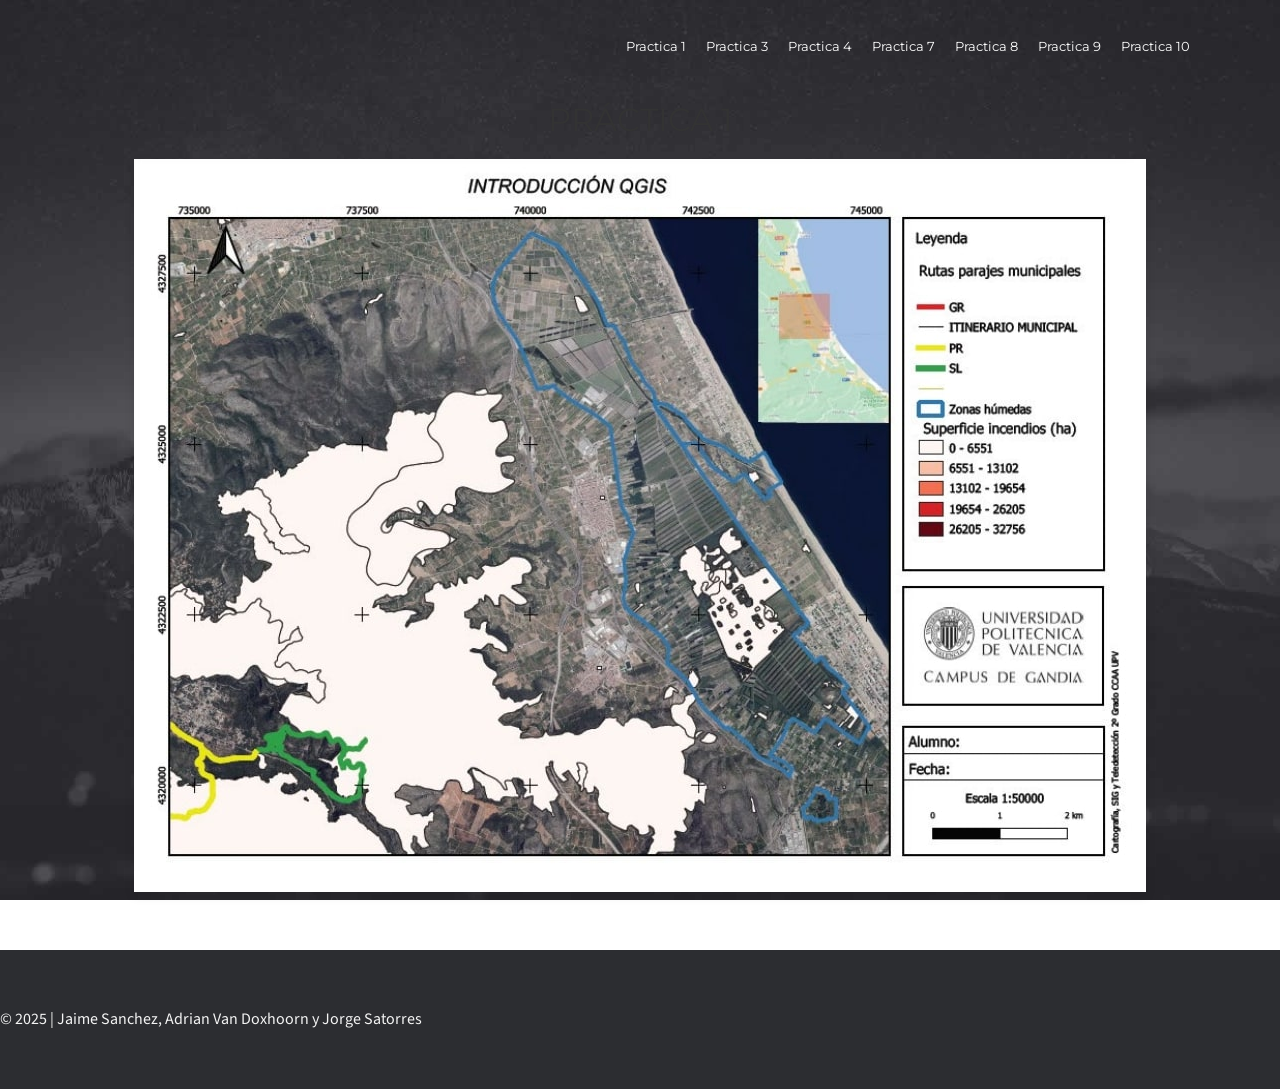
==== components/practica1.html @ d5c7716b "Cambio de web a una ya hecha Ahora usamos una web ya hecha de base y la vamos cambiando. Hasta el mo" ====
<!doctype html>
<html>
    <head>
        <meta charset="utf-8">
        <meta name="viewport" content="width=device-width, initial-scale=1, maximum-scale=1">
        <title>Práctica 1 - Imagen Navegable</title>
        
        <!-- CSS -->
        <link rel="stylesheet" href="../css/reset.css">
        <link rel="stylesheet" href="../css/simplegrid.css">
        <link rel="stylesheet" href="../css/icomoon.css">
        <link rel="stylesheet" href="../css/lightcase.css">
        <link rel="stylesheet" href="../style.css">

        <!-- Google Fonts -->
        <link href="https://fonts.googleapis.com/css?family=Source+Sans+Pro:300,400,700,900" rel="stylesheet" type="text/css">
        <link href="https://fonts.googleapis.com/css?family=Montserrat:400,700" rel="stylesheet" type="text/css">

        <style>
            body {
                background: url('../images/home.jpg') no-repeat center center fixed;
                background-size: cover;
                margin: 0;
                padding: 0;
            }

            .image-viewer {
                position: relative;
                text-align: center;
                height: calc(100vh - 100px);
                display: flex;
                align-items: center;
                justify-content: center;
                flex-direction: column; /* Stack elements vertically */
                padding: 100px 20px 20px 20px; /* Add top padding to prevent overlap */
                margin-bottom: 150px;
                margin-top: 0px;
            }

            .image-viewer h1 {
                margin-bottom: 20px; /* Add space below the title */
                font-size: 2rem;
                color: #333;
            }

            .image-viewer img {
                max-width: 120%;
                max-height: 120%;
                box-shadow: 0 4px 10px rgba(0, 0, 0, 0.1);
            }
        </style>
    </head>
    <body id="home">
        <!-- Header -->
        <header id="top-header" class="header-home">
            <div class="grid">
                <div class="col-1-1">
                    <div class="content">
                        <div class="logo-wrap">
                            <a href="#" class="logo"></a>
                        </div>
                        <nav class="navigation">
                            <input type="checkbox" id="nav-button">
                            <label for="nav-button" onclick></label>
                            <ul class="nav-container">
                                <li><a href="practica1.html">Practica 1</a></li>
                                <li><a href="practica3.html">Practica 3</a></li>
                                <li><a href="practica4.html">Practica 4</a></li>
                                <li><a href="practica7.html">Practica 7</a></li>
                                <li><a href="practica8.html">Practica 8</a></li>
                                <li><a href="practica9.html">Practica 9</a></li>
                                <li><a href="practica10.html">Practica 10</a></li>
                            </ul>
                        </nav>
                    </div>
                </div>
            </div>
        </header>
        <!-- End Header -->

        <!-- Image Viewer -->
        <div class="image-viewer">
            <br>
            <br>
            <br>
            <h1>Práctica 1</h1>
            <img src="../images/Practica1.jpg" alt="Imagen de Práctica 1">
        </div>
        <!-- End Image Viewer -->

        <!-- Footer -->
        <footer class="wrap">
            <div class="content">
                <p class="footer-text">© 2025 | Jaime Sanchez, Adrian Van Doxhoorn y Jorge Satorres</p>
            </div>
        </footer>
        <!-- End Footer -->

        <!-- JS -->
        <script src="../js/jquery.js"></script>
        <script src="../js/main.js"></script>
    </body>
</html>
---- css/simplegrid.css ----
/*
  Simple Grid
  Learn More - http://dallasbass.com/simple-grid-a-lightweight-responsive-css-grid/
  Project Page - http://thisisdallas.github.com/Simple-Grid/
  Author - Dallas Bass
  Site - dallasbass.com
*/

*, *:after, *:before {
	-webkit-box-sizing: border-box;
	-moz-box-sizing: border-box;
	box-sizing: border-box;
}

body {
	margin: 0px;
}

[class*='col-'] {
	float: left;
	padding-right: 20px;
}

[class*='col-']:last-of-type {
	/*padding-right: 0px;*/
}

.grid {
	width: 100%;
	max-width: 1140px;
	min-width: 755px;
	margin: 0 auto;
	overflow: hidden;
}

.grid:after {
	content: "";
	display: table;
	clear: both;
}

.grid-pad {
	padding: 20px 0 0px 20px;
}

.grid-pad > [class*='col-']:last-of-type {
	padding-right: 20px;
}

.push-right {
	float: right;
}

/* Content Columns */

.col-1-1 {
	width: 100%;
}
.col-2-3, .col-8-12 {
	width: 66.66%;
}

.col-1-2, .col-6-12 {
	width: 50%;
}

.col-1-3, .col-4-12 {
	width: 33.33%;
}

.col-1-4, .col-3-12 {
	width: 25%;
}

.col-1-5 {
	width: 20%;
}

.col-1-6, .col-2-12 {
	width: 16.667%;
}

.col-1-7 {
	width: 14.28%;
}

.col-1-8 {
	width: 12.5%;
}

.col-1-9 {
	width: 11.1%;
}

.col-1-10 {
	width: 10%;
}

.col-1-11 {
	width: 9.09%;
}

.col-1-12 {
	width: 8.33%
}

/* Layout Columns */

.col-11-12 {
	width: 91.66%
}

.col-10-12 {
	width: 83.333%;
}

.col-9-12 {
	width: 75%;
}

.col-5-12 {
	width: 41.66%;
}

.col-7-12 {
	width: 58.33%
}

@media handheld, only screen and (max-width: 767px) {

	
	.grid {
		width: 100%;
		min-width: 0;
		margin-left: 0px;
		margin-right: 0px;
		padding-left: 0px;
		padding-right: 0px;
	}
	
	[class*='col-'] {
		width: 100%;
		float: none;
		margin-left: 0px;
		margin-right: 0px;
		margin-top: 10px;
		margin-bottom: 20px;
		padding-left: 20px;
		padding-right: 20px;
	}
}
---- css/icomoon.css ----
@font-face {
	font-family: 'icomoon';
	src:url('../fonts/icomoon.eot');
	src:url('../fonts/icomoon.eot?#iefix') format('embedded-opentype'),
		url('../fonts/icomoon.ttf') format('truetype'),
		url('../fonts/icomoon.woff') format('woff'),
		url('../fonts/icomoon.svg#icomoon') format('svg');
	font-weight: normal;
	font-style: normal;
}

[class^="icon-"], [class*=" icon-"] {
	font-family: 'icomoon';
	speak: none;
	font-style: normal;
	font-weight: normal;
	font-variant: normal;
	text-transform: none;
	line-height: 1;

	/* Better Font Rendering =========== */
	-webkit-font-smoothing: antialiased;
	-moz-osx-font-smoothing: grayscale;
}

.icon-home:before {
	content: "\e600";
}
.icon-home2:before {
	content: "\e601";
}
.icon-home3:before {
	content: "\e602";
}
.icon-office:before {
	content: "\e603";
}
.icon-newspaper:before {
	content: "\e604";
}
.icon-pencil:before {
	content: "\e605";
}
.icon-pencil2:before {
	content: "\e606";
}
.icon-quill:before {
	content: "\e607";
}
.icon-pen:before {
	content: "\e608";
}
.icon-blog:before {
	content: "\e609";
}
.icon-droplet:before {
	content: "\e60a";
}
.icon-paint-format:before {
	content: "\e60b";
}
.icon-image:before {
	content: "\e60c";
}
.icon-image2:before {
	content: "\e60d";
}
.icon-images:before {
	content: "\e60e";
}
.icon-camera:before {
	content: "\e60f";
}
.icon-music:before {
	content: "\e610";
}
.icon-headphones:before {
	content: "\e611";
}
.icon-play:before {
	content: "\e612";
}
.icon-film:before {
	content: "\e613";
}
.icon-camera2:before {
	content: "\e614";
}
.icon-dice:before {
	content: "\e615";
}
.icon-pacman:before {
	content: "\e616";
}
.icon-spades:before {
	content: "\e617";
}
.icon-clubs:before {
	content: "\e618";
}
.icon-diamonds:before {
	content: "\e619";
}
.icon-pawn:before {
	content: "\e61a";
}
.icon-bullhorn:before {
	content: "\e61b";
}
.icon-connection:before {
	content: "\e61c";
}
.icon-podcast:before {
	content: "\e61d";
}
.icon-feed:before {
	content: "\e61e";
}
.icon-book:before {
	content: "\e61f";
}
.icon-books:before {
	content: "\e620";
}
.icon-library:before {
	content: "\e621";
}
.icon-file:before {
	content: "\e622";
}
.icon-profile:before {
	content: "\e623";
}
.icon-file2:before {
	content: "\e624";
}
.icon-file3:before {
	content: "\e625";
}
.icon-file4:before {
	content: "\e626";
}
.icon-copy:before {
	content: "\e627";
}
.icon-copy2:before {
	content: "\e628";
}
.icon-copy3:before {
	content: "\e629";
}
.icon-paste:before {
	content: "\e62a";
}
.icon-paste2:before {
	content: "\e62b";
}
.icon-paste3:before {
	content: "\e62c";
}
.icon-stack:before {
	content: "\e62d";
}
.icon-folder:before {
	content: "\e62e";
}
.icon-folder-open:before {
	content: "\e62f";
}
.icon-tag:before {
	content: "\e630";
}
.icon-tags:before {
	content: "\e631";
}
.icon-barcode:before {
	content: "\e632";
}
.icon-qrcode:before {
	content: "\e633";
}
.icon-ticket:before {
	content: "\e634";
}
.icon-cart:before {
	content: "\e635";
}
.icon-cart2:before {
	content: "\e636";
}
.icon-cart3:before {
	content: "\e637";
}
.icon-coin:before {
	content: "\e638";
}
.icon-credit:before {
	content: "\e639";
}
.icon-calculate:before {
	content: "\e63a";
}
.icon-support:before {
	content: "\e63b";
}
.icon-phone:before {
	content: "\e63c";
}
.icon-phone-hang-up:before {
	content: "\e63d";
}
.icon-address-book:before {
	content: "\e63e";
}
.icon-notebook:before {
	content: "\e63f";
}
.icon-envelope:before {
	content: "\e640";
}
.icon-pushpin:before {
	content: "\e641";
}
.icon-location:before {
	content: "\e642";
}
.icon-location2:before {
	content: "\e643";
}
.icon-compass:before {
	content: "\e644";
}
.icon-map:before {
	content: "\e645";
}
.icon-map2:before {
	content: "\e646";
}
.icon-history:before {
	content: "\e647";
}
.icon-clock:before {
	content: "\e648";
}
.icon-clock2:before {
	content: "\e649";
}
.icon-alarm:before {
	content: "\e64a";
}
.icon-alarm2:before {
	content: "\e64b";
}
.icon-bell:before {
	content: "\e64c";
}
.icon-stopwatch:before {
	content: "\e64d";
}
.icon-calendar:before {
	content: "\e64e";
}
.icon-calendar2:before {
	content: "\e64f";
}
.icon-print:before {
	content: "\e650";
}
.icon-keyboard:before {
	content: "\e651";
}
.icon-screen:before {
	content: "\e652";
}
.icon-laptop:before {
	content: "\e653";
}
.icon-mobile:before {
	content: "\e654";
}
.icon-mobile2:before {
	content: "\e655";
}
.icon-tablet:before {
	content: "\e656";
}
.icon-tv:before {
	content: "\e657";
}
.icon-cabinet:before {
	content: "\e658";
}
.icon-drawer:before {
	content: "\e659";
}
.icon-drawer2:before {
	content: "\e65a";
}
.icon-drawer3:before {
	content: "\e65b";
}
.icon-box-add:before {
	content: "\e65c";
}
.icon-box-remove:before {
	content: "\e65d";
}
.icon-download:before {
	content: "\e65e";
}
.icon-upload:before {
	content: "\e65f";
}
.icon-disk:before {
	content: "\e660";
}
.icon-storage:before {
	content: "\e661";
}
.icon-undo:before {
	content: "\e662";
}
.icon-redo:before {
	content: "\e663";
}
.icon-flip:before {
	content: "\e664";
}
.icon-flip2:before {
	content: "\e665";
}
.icon-undo2:before {
	content: "\e666";
}
.icon-redo2:before {
	content: "\e667";
}
.icon-forward:before {
	content: "\e668";
}
.icon-reply:before {
	content: "\e669";
}
.icon-bubble:before {
	content: "\e66a";
}
.icon-bubbles:before {
	content: "\e66b";
}
.icon-bubbles2:before {
	content: "\e66c";
}
.icon-bubble2:before {
	content: "\e66d";
}
.icon-bubbles3:before {
	content: "\e66e";
}
.icon-bubbles4:before {
	content: "\e66f";
}
.icon-user:before {
	content: "\e670";
}
.icon-users:before {
	content: "\e671";
}
.icon-user2:before {
	content: "\e672";
}
.icon-users2:before {
	content: "\e673";
}
.icon-user3:before {
	content: "\e674";
}
.icon-user4:before {
	content: "\e675";
}
.icon-quotes-left:before {
	content: "\e676";
}
.icon-busy:before {
	content: "\e677";
}
.icon-spinner:before {
	content: "\e678";
}
.icon-spinner2:before {
	content: "\e679";
}
.icon-spinner3:before {
	content: "\e67a";
}
.icon-spinner4:before {
	content: "\e67b";
}
.icon-spinner5:before {
	content: "\e67c";
}
.icon-spinner6:before {
	content: "\e67d";
}
.icon-binoculars:before {
	content: "\e67e";
}
.icon-search:before {
	content: "\e67f";
}
.icon-zoom-in:before {
	content: "\e680";
}
.icon-zoom-out:before {
	content: "\e681";
}
.icon-expand:before {
	content: "\e682";
}
.icon-contract:before {
	content: "\e683";
}
.icon-expand2:before {
	content: "\e684";
}
.icon-contract2:before {
	content: "\e685";
}
.icon-key:before {
	content: "\e686";
}
.icon-key2:before {
	content: "\e687";
}
.icon-lock:before {
	content: "\e688";
}
.icon-lock2:before {
	content: "\e689";
}
.icon-unlocked:before {
	content: "\e68a";
}
.icon-wrench:before {
	content: "\e68b";
}
.icon-settings:before {
	content: "\e68c";
}
.icon-equalizer:before {
	content: "\e68d";
}
.icon-cog:before {
	content: "\e68e";
}
.icon-cogs:before {
	content: "\e68f";
}
.icon-cog2:before {
	content: "\e690";
}
.icon-hammer:before {
	content: "\e691";
}
.icon-wand:before {
	content: "\e692";
}
.icon-aid:before {
	content: "\e693";
}
.icon-bug:before {
	content: "\e694";
}
.icon-pie:before {
	content: "\e695";
}
.icon-stats:before {
	content: "\e696";
}
.icon-bars:before {
	content: "\e697";
}
.icon-bars2:before {
	content: "\e698";
}
.icon-gift:before {
	content: "\e699";
}
.icon-trophy:before {
	content: "\e69a";
}
.icon-glass:before {
	content: "\e69b";
}
.icon-mug:before {
	content: "\e69c";
}
.icon-food:before {
	content: "\e69d";
}
.icon-leaf:before {
	content: "\e69e";
}
.icon-rocket:before {
	content: "\e69f";
}
.icon-meter:before {
	content: "\e6a0";
}
.icon-meter2:before {
	content: "\e6a1";
}
.icon-dashboard:before {
	content: "\e6a2";
}
.icon-hammer2:before {
	content: "\e6a3";
}
.icon-fire:before {
	content: "\e6a4";
}
.icon-lab:before {
	content: "\e6a5";
}
.icon-magnet:before {
	content: "\e6a6";
}
.icon-remove:before {
	content: "\e6a7";
}
.icon-remove2:before {
	content: "\e6a8";
}
.icon-briefcase:before {
	content: "\e6a9";
}
.icon-airplane:before {
	content: "\e6aa";
}
.icon-truck:before {
	content: "\e6ab";
}
.icon-road:before {
	content: "\e6ac";
}
.icon-accessibility:before {
	content: "\e6ad";
}
.icon-target:before {
	content: "\e6ae";
}
.icon-shield:before {
	content: "\e6af";
}
.icon-lightning:before {
	content: "\e6b0";
}
.icon-switch:before {
	content: "\e6b1";
}
.icon-power-cord:before {
	content: "\e6b2";
}
.icon-signup:before {
	content: "\e6b3";
}
.icon-list:before {
	content: "\e6b4";
}
.icon-list2:before {
	content: "\e6b5";
}
.icon-numbered-list:before {
	content: "\e6b6";
}
.icon-menu:before {
	content: "\e6b7";
}
.icon-menu2:before {
	content: "\e6b8";
}
.icon-tree:before {
	content: "\e6b9";
}
.icon-cloud:before {
	content: "\e6ba";
}
.icon-cloud-download:before {
	content: "\e6bb";
}
.icon-cloud-upload:before {
	content: "\e6bc";
}
.icon-download2:before {
	content: "\e6bd";
}
.icon-upload2:before {
	content: "\e6be";
}
.icon-download3:before {
	content: "\e6bf";
}
.icon-upload3:before {
	content: "\e6c0";
}
.icon-globe:before {
	content: "\e6c1";
}
.icon-earth:before {
	content: "\e6c2";
}
.icon-link:before {
	content: "\e6c3";
}
.icon-flag:before {
	content: "\e6c4";
}
.icon-attachment:before {
	content: "\e6c5";
}
.icon-eye:before {
	content: "\e6c6";
}
.icon-eye-blocked:before {
	content: "\e6c7";
}
.icon-eye2:before {
	content: "\e6c8";
}
.icon-bookmark:before {
	content: "\e6c9";
}
.icon-bookmarks:before {
	content: "\e6ca";
}
.icon-brightness-medium:before {
	content: "\e6cb";
}
.icon-brightness-contrast:before {
	content: "\e6cc";
}
.icon-contrast:before {
	content: "\e6cd";
}
.icon-star:before {
	content: "\e6ce";
}
.icon-star2:before {
	content: "\e6cf";
}
.icon-star3:before {
	content: "\e6d0";
}
.icon-heart:before {
	content: "\e6d1";
}
.icon-heart2:before {
	content: "\e6d2";
}
.icon-heart-broken:before {
	content: "\e6d3";
}
.icon-thumbs-up:before {
	content: "\e6d4";
}
.icon-thumbs-up2:before {
	content: "\e6d5";
}
.icon-happy:before {
	content: "\e6d6";
}
.icon-happy2:before {
	content: "\e6d7";
}
.icon-smiley:before {
	content: "\e6d8";
}
.icon-smiley2:before {
	content: "\e6d9";
}
.icon-tongue:before {
	content: "\e6da";
}
.icon-tongue2:before {
	content: "\e6db";
}
.icon-sad:before {
	content: "\e6dc";
}
.icon-sad2:before {
	content: "\e6dd";
}
.icon-wink:before {
	content: "\e6de";
}
.icon-wink2:before {
	content: "\e6df";
}
.icon-grin:before {
	content: "\e6e0";
}
.icon-grin2:before {
	content: "\e6e1";
}
.icon-cool:before {
	content: "\e6e2";
}
.icon-cool2:before {
	content: "\e6e3";
}
.icon-angry:before {
	content: "\e6e4";
}
.icon-angry2:before {
	content: "\e6e5";
}
.icon-evil:before {
	content: "\e6e6";
}
.icon-evil2:before {
	content: "\e6e7";
}
.icon-shocked:before {
	content: "\e6e8";
}
.icon-shocked2:before {
	content: "\e6e9";
}
.icon-confused:before {
	content: "\e6ea";
}
.icon-confused2:before {
	content: "\e6eb";
}
.icon-neutral:before {
	content: "\e6ec";
}
.icon-neutral2:before {
	content: "\e6ed";
}
.icon-wondering:before {
	content: "\e6ee";
}
.icon-wondering2:before {
	content: "\e6ef";
}
.icon-point-up:before {
	content: "\e6f0";
}
.icon-point-right:before {
	content: "\e6f1";
}
.icon-point-down:before {
	content: "\e6f2";
}
.icon-point-left:before {
	content: "\e6f3";
}
.icon-warning:before {
	content: "\e6f4";
}
.icon-notification:before {
	content: "\e6f5";
}
.icon-question:before {
	content: "\e6f6";
}
.icon-info:before {
	content: "\e6f7";
}
.icon-info2:before {
	content: "\e6f8";
}
.icon-blocked:before {
	content: "\e6f9";
}
.icon-cancel-circle:before {
	content: "\e6fa";
}
.icon-checkmark-circle:before {
	content: "\e6fb";
}
.icon-spam:before {
	content: "\e6fc";
}
.icon-close:before {
	content: "\e6fd";
}
.icon-checkmark:before {
	content: "\e6fe";
}
.icon-checkmark2:before {
	content: "\e6ff";
}
.icon-spell-check:before {
	content: "\e700";
}
.icon-minus:before {
	content: "\e701";
}
.icon-plus:before {
	content: "\e702";
}
.icon-enter:before {
	content: "\e703";
}
.icon-exit:before {
	content: "\e704";
}
.icon-play2:before {
	content: "\e705";
}
.icon-pause:before {
	content: "\e706";
}
.icon-stop:before {
	content: "\e707";
}
.icon-backward:before {
	content: "\e708";
}
.icon-forward2:before {
	content: "\e709";
}
.icon-play3:before {
	content: "\e70a";
}
.icon-pause2:before {
	content: "\e70b";
}
.icon-stop2:before {
	content: "\e70c";
}
.icon-backward2:before {
	content: "\e70d";
}
.icon-forward3:before {
	content: "\e70e";
}
.icon-first:before {
	content: "\e70f";
}
.icon-last:before {
	content: "\e710";
}
.icon-previous:before {
	content: "\e711";
}
.icon-next:before {
	content: "\e712";
}
.icon-eject:before {
	content: "\e713";
}
.icon-volume-high:before {
	content: "\e714";
}
.icon-volume-medium:before {
	content: "\e715";
}
.icon-volume-low:before {
	content: "\e716";
}
.icon-volume-mute:before {
	content: "\e717";
}
.icon-volume-mute2:before {
	content: "\e718";
}
.icon-volume-increase:before {
	content: "\e719";
}
.icon-volume-decrease:before {
	content: "\e71a";
}
.icon-loop:before {
	content: "\e71b";
}
.icon-loop2:before {
	content: "\e71c";
}
.icon-loop3:before {
	content: "\e71d";
}
.icon-shuffle:before {
	content: "\e71e";
}
.icon-arrow-up-left:before {
	content: "\e71f";
}
.icon-arrow-up:before {
	content: "\e720";
}
.icon-arrow-up-right:before {
	content: "\e721";
}
.icon-arrow-right:before {
	content: "\e722";
}
.icon-arrow-down-right:before {
	content: "\e723";
}
.icon-arrow-down:before {
	content: "\e724";
}
.icon-arrow-down-left:before {
	content: "\e725";
}
.icon-arrow-left:before {
	content: "\e726";
}
.icon-arrow-up-left2:before {
	content: "\e727";
}
.icon-arrow-up2:before {
	content: "\e728";
}
.icon-arrow-up-right2:before {
	content: "\e729";
}
.icon-arrow-right2:before {
	content: "\e72a";
}
.icon-arrow-down-right2:before {
	content: "\e72b";
}
.icon-arrow-down2:before {
	content: "\e72c";
}
.icon-arrow-down-left2:before {
	content: "\e72d";
}
.icon-arrow-left2:before {
	content: "\e72e";
}
.icon-arrow-up-left3:before {
	content: "\e72f";
}
.icon-arrow-up3:before {
	content: "\e730";
}
.icon-arrow-up-right3:before {
	content: "\e731";
}
.icon-arrow-right3:before {
	content: "\e732";
}
.icon-arrow-down-right3:before {
	content: "\e733";
}
.icon-arrow-down3:before {
	content: "\e734";
}
.icon-arrow-down-left3:before {
	content: "\e735";
}
.icon-arrow-left3:before {
	content: "\e736";
}
.icon-tab:before {
	content: "\e737";
}
.icon-checkbox-checked:before {
	content: "\e738";
}
.icon-checkbox-unchecked:before {
	content: "\e739";
}
.icon-checkbox-partial:before {
	content: "\e73a";
}
.icon-radio-checked:before {
	content: "\e73b";
}
.icon-radio-unchecked:before {
	content: "\e73c";
}
.icon-crop:before {
	content: "\e73d";
}
.icon-scissors:before {
	content: "\e73e";
}
.icon-filter:before {
	content: "\e73f";
}
.icon-filter2:before {
	content: "\e740";
}
.icon-font:before {
	content: "\e741";
}
.icon-text-height:before {
	content: "\e742";
}
.icon-text-width:before {
	content: "\e743";
}
.icon-bold:before {
	content: "\e744";
}
.icon-underline:before {
	content: "\e745";
}
.icon-italic:before {
	content: "\e746";
}
.icon-strikethrough:before {
	content: "\e747";
}
.icon-omega:before {
	content: "\e748";
}
.icon-sigma:before {
	content: "\e749";
}
.icon-table:before {
	content: "\e74a";
}
.icon-table2:before {
	content: "\e74b";
}
.icon-insert-template:before {
	content: "\e74c";
}
.icon-pilcrow:before {
	content: "\e74d";
}
.icon-left-toright:before {
	content: "\e74e";
}
.icon-right-toleft:before {
	content: "\e74f";
}
.icon-paragraph-left:before {
	content: "\e750";
}
.icon-paragraph-center:before {
	content: "\e751";
}
.icon-paragraph-right:before {
	content: "\e752";
}
.icon-paragraph-justify:before {
	content: "\e753";
}
.icon-paragraph-left2:before {
	content: "\e754";
}
.icon-paragraph-center2:before {
	content: "\e755";
}
.icon-paragraph-right2:before {
	content: "\e756";
}
.icon-paragraph-justify2:before {
	content: "\e757";
}
.icon-indent-increase:before {
	content: "\e758";
}
.icon-indent-decrease:before {
	content: "\e759";
}
.icon-new-tab:before {
	content: "\e75a";
}
.icon-embed:before {
	content: "\e75b";
}
.icon-code:before {
	content: "\e75c";
}
.icon-console:before {
	content: "\e75d";
}
.icon-share:before {
	content: "\e75e";
}
.icon-mail:before {
	content: "\e75f";
}
.icon-mail2:before {
	content: "\e760";
}
.icon-mail3:before {
	content: "\e761";
}
.icon-mail4:before {
	content: "\e762";
}
.icon-google:before {
	content: "\e763";
}
.icon-google-plus:before {
	content: "\e764";
}
.icon-google-plus2:before {
	content: "\e765";
}
.icon-google-plus3:before {
	content: "\e766";
}
.icon-google-plus4:before {
	content: "\e767";
}
.icon-google-drive:before {
	content: "\e768";
}
.icon-facebook:before {
	content: "\e769";
}
.icon-facebook2:before {
	content: "\e76a";
}
.icon-facebook3:before {
	content: "\e76b";
}
.icon-instagram:before {
	content: "\e76c";
}
.icon-twitter:before {
	content: "\e76d";
}
.icon-twitter2:before {
	content: "\e76e";
}
.icon-twitter3:before {
	content: "\e76f";
}
.icon-feed2:before {
	content: "\e770";
}
.icon-feed3:before {
	content: "\e771";
}
.icon-feed4:before {
	content: "\e772";
}
.icon-youtube:before {
	content: "\e773";
}
.icon-youtube2:before {
	content: "\e774";
}
.icon-vimeo:before {
	content: "\e775";
}
.icon-vimeo2:before {
	content: "\e776";
}
.icon-vimeo3:before {
	content: "\e777";
}
.icon-lanyrd:before {
	content: "\e778";
}
.icon-flickr:before {
	content: "\e779";
}
.icon-flickr2:before {
	content: "\e77a";
}
.icon-flickr3:before {
	content: "\e77b";
}
.icon-flickr4:before {
	content: "\e77c";
}
.icon-picassa:before {
	content: "\e77d";
}
.icon-picassa2:before {
	content: "\e77e";
}
.icon-dribbble:before {
	content: "\e77f";
}
.icon-dribbble2:before {
	content: "\e780";
}
.icon-dribbble3:before {
	content: "\e781";
}
.icon-forrst:before {
	content: "\e782";
}
.icon-forrst2:before {
	content: "\e783";
}
.icon-deviantart:before {
	content: "\e784";
}
.icon-deviantart2:before {
	content: "\e785";
}
.icon-steam:before {
	content: "\e786";
}
.icon-steam2:before {
	content: "\e787";
}
.icon-github:before {
	content: "\e788";
}
.icon-github2:before {
	content: "\e789";
}
.icon-github3:before {
	content: "\e78a";
}
.icon-github4:before {
	content: "\e78b";
}
.icon-github5:before {
	content: "\e78c";
}
.icon-wordpress:before {
	content: "\e78d";
}
.icon-wordpress2:before {
	content: "\e78e";
}
.icon-joomla:before {
	content: "\e78f";
}
.icon-blogger:before {
	content: "\e790";
}
.icon-blogger2:before {
	content: "\e791";
}
.icon-tumblr:before {
	content: "\e792";
}
.icon-tumblr2:before {
	content: "\e793";
}
.icon-yahoo:before {
	content: "\e794";
}
.icon-tux:before {
	content: "\e795";
}
.icon-apple:before {
	content: "\e796";
}
.icon-finder:before {
	content: "\e797";
}
.icon-android:before {
	content: "\e798";
}
.icon-windows:before {
	content: "\e799";
}
.icon-windows8:before {
	content: "\e79a";
}
.icon-soundcloud:before {
	content: "\e79b";
}
.icon-soundcloud2:before {
	content: "\e79c";
}
.icon-skype:before {
	content: "\e79d";
}
.icon-reddit:before {
	content: "\e79e";
}
.icon-linkedin:before {
	content: "\e79f";
}
.icon-lastfm:before {
	content: "\e7a0";
}
.icon-lastfm2:before {
	content: "\e7a1";
}
.icon-delicious:before {
	content: "\e7a2";
}
.icon-stumbleupon:before {
	content: "\e7a3";
}
.icon-stumbleupon2:before {
	content: "\e7a4";
}
.icon-stackoverflow:before {
	content: "\e7a5";
}
.icon-pinterest:before {
	content: "\e7a6";
}
.icon-pinterest2:before {
	content: "\e7a7";
}
.icon-xing:before {
	content: "\e7a8";
}
.icon-xing2:before {
	content: "\e7a9";
}
.icon-flattr:before {
	content: "\e7aa";
}
.icon-foursquare:before {
	content: "\e7ab";
}
.icon-foursquare2:before {
	content: "\e7ac";
}
.icon-paypal:before {
	content: "\e7ad";
}
.icon-paypal2:before {
	content: "\e7ae";
}
.icon-paypal3:before {
	content: "\e7af";
}
.icon-yelp:before {
	content: "\e7b0";
}
.icon-libreoffice:before {
	content: "\e7b1";
}
.icon-file-pdf:before {
	content: "\e7b2";
}
.icon-file-openoffice:before {
	content: "\e7b3";
}
.icon-file-word:before {
	content: "\e7b4";
}
.icon-file-excel:before {
	content: "\e7b5";
}
.icon-file-zip:before {
	content: "\e7b6";
}
.icon-file-powerpoint:before {
	content: "\e7b7";
}
.icon-file-xml:before {
	content: "\e7b8";
}
.icon-file-css:before {
	content: "\e7b9";
}
.icon-html5:before {
	content: "\e7ba";
}
.icon-html52:before {
	content: "\e7bb";
}
.icon-css3:before {
	content: "\e7bc";
}
.icon-chrome:before {
	content: "\e7bd";
}
.icon-firefox:before {
	content: "\e7be";
}
.icon-IE:before {
	content: "\e7bf";
}
.icon-opera:before {
	content: "\e7c0";
}
.icon-safari:before {
	content: "\e7c1";
}
.icon-IcoMoon:before {
	content: "\e7c2";
}
.icon-store:before {
	content: "\e7c3";
}
.icon-out:before {
	content: "\e7c4";
}
.icon-in:before {
	content: "\e7c5";
}
.icon-in-alt:before {
	content: "\e7c6";
}
.icon-home4:before {
	content: "\e7c7";
}
.icon-light-bulb:before {
	content: "\e7c8";
}
.icon-anchor:before {
	content: "\e7c9";
}
.icon-feather:before {
	content: "\e7ca";
}
.icon-expand3:before {
	content: "\e7cb";
}
.icon-maximize:before {
	content: "\e7cc";
}
.icon-search2:before {
	content: "\e7cd";
}
.icon-zoom-in2:before {
	content: "\e7ce";
}
.icon-zoom-out2:before {
	content: "\e7cf";
}
.icon-add:before {
	content: "\e7d0";
}
.icon-subtract:before {
	content: "\e7d1";
}
.icon-exclamation:before {
	content: "\e7d2";
}
.icon-question2:before {
	content: "\e7d3";
}
.icon-close2:before {
	content: "\e7d4";
}
.icon-cmd:before {
	content: "\e7d5";
}
.icon-forbid:before {
	content: "\e7d6";
}
.icon-book2:before {
	content: "\e7d7";
}
.icon-spinner7:before {
	content: "\e7d8";
}
.icon-play4:before {
	content: "\e7d9";
}
.icon-stop3:before {
	content: "\e7da";
}
.icon-pause3:before {
	content: "\e7db";
}
.icon-forward4:before {
	content: "\e7dc";
}
.icon-rewind:before {
	content: "\e7dd";
}
.icon-sound:before {
	content: "\e7de";
}
.icon-sound-alt:before {
	content: "\e7df";
}
.icon-sound-off:before {
	content: "\e7e0";
}
.icon-task:before {
	content: "\e7e1";
}
.icon-inbox:before {
	content: "\e7e2";
}
.icon-inbox-alt:before {
	content: "\e7e3";
}
.icon-envelope2:before {
	content: "\e7e4";
}
.icon-compose:before {
	content: "\e7e5";
}
.icon-newspaper2:before {
	content: "\e7e6";
}
.icon-newspaper-alt:before {
	content: "\e7e7";
}
.icon-clipboard:before {
	content: "\e7e8";
}
.icon-calendar3:before {
	content: "\e7e9";
}
.icon-hyperlink:before {
	content: "\e7ea";
}
.icon-trash:before {
	content: "\e7eb";
}
.icon-trash-alt:before {
	content: "\e7ec";
}
.icon-grid:before {
	content: "\e7ed";
}
.icon-grid-alt:before {
	content: "\e7ee";
}
.icon-menu3:before {
	content: "\e7ef";
}
.icon-list3:before {
	content: "\e7f0";
}
.icon-gallery:before {
	content: "\e7f1";
}
.icon-calculator:before {
	content: "\e7f2";
}
.icon-windows2:before {
	content: "\e7f3";
}
.icon-browser:before {
	content: "\e7f4";
}
.icon-alarm3:before {
	content: "\e7f5";
}
.icon-clock3:before {
	content: "\e7f6";
}
.icon-attachment2:before {
	content: "\e7f7";
}
.icon-settings2:before {
	content: "\e7f8";
}
.icon-portfolio:before {
	content: "\e7f9";
}
.icon-user5:before {
	content: "\e7fa";
}
.icon-users3:before {
	content: "\e7fb";
}
.icon-heart3:before {
	content: "\e7fc";
}
.icon-chat:before {
	content: "\e7fd";
}
.icon-comments:before {
	content: "\e7fe";
}
.icon-screen2:before {
	content: "\e7ff";
}
.icon-iphone:before {
	content: "\e800";
}
.icon-ipad:before {
	content: "\e801";
}
.icon-fork-andspoon:before {
	content: "\e802";
}
.icon-fork-andknife:before {
	content: "\e803";
}
.icon-instagram2:before {
	content: "\e804";
}
.icon-facebook4:before {
	content: "\e805";
}
.icon-delicious2:before {
	content: "\e806";
}
.icon-googleplus:before {
	content: "\e807";
}
.icon-dribbble4:before {
	content: "\e808";
}
.icon-pin:before {
	content: "\e809";
}
.icon-pin-alt:before {
	content: "\e80a";
}
.icon-camera3:before {
	content: "\e80b";
}
.icon-brightness:before {
	content: "\e80c";
}
.icon-brightness-half:before {
	content: "\e80d";
}
.icon-moon:before {
	content: "\e80e";
}
.icon-cloud2:before {
	content: "\e80f";
}
.icon-circle-full:before {
	content: "\e810";
}
.icon-circle-half:before {
	content: "\e811";
}
.icon-globe2:before {
	content: "\e812";
}
.icon-heart4:before {
	content: "\e813";
}
.icon-cloud3:before {
	content: "\e814";
}
.icon-star4:before {
	content: "\e815";
}
.icon-tv2:before {
	content: "\e816";
}
.icon-sound2:before {
	content: "\e817";
}
.icon-video:before {
	content: "\e818";
}
.icon-trash2:before {
	content: "\e819";
}
.icon-user6:before {
	content: "\e81a";
}
.icon-key3:before {
	content: "\e81b";
}
.icon-search3:before {
	content: "\e81c";
}
.icon-settings3:before {
	content: "\e81d";
}
.icon-camera4:before {
	content: "\e81e";
}
.icon-tag2:before {
	content: "\e81f";
}
.icon-lock3:before {
	content: "\e820";
}
.icon-bulb:before {
	content: "\e821";
}
.icon-pen2:before {
	content: "\e822";
}
.icon-diamond:before {
	content: "\e823";
}
.icon-display:before {
	content: "\e824";
}
.icon-location3:before {
	content: "\e825";
}
.icon-eye3:before {
	content: "\e826";
}
.icon-bubble3:before {
	content: "\e827";
}
.icon-stack2:before {
	content: "\e828";
}
.icon-cup:before {
	content: "\e829";
}
.icon-phone2:before {
	content: "\e82a";
}
.icon-news:before {
	content: "\e82b";
}
.icon-mail5:before {
	content: "\e82c";
}
.icon-like:before {
	content: "\e82d";
}
.icon-photo:before {
	content: "\e82e";
}
.icon-note:before {
	content: "\e82f";
}
.icon-clock4:before {
	content: "\e830";
}
.icon-paperplane:before {
	content: "\e831";
}
.icon-params:before {
	content: "\e832";
}
.icon-banknote:before {
	content: "\e833";
}
.icon-data:before {
	content: "\e834";
}
.icon-music2:before {
	content: "\e835";
}
.icon-megaphone:before {
	content: "\e836";
}
.icon-study:before {
	content: "\e837";
}
.icon-lab2:before {
	content: "\e838";
}
.icon-food2:before {
	content: "\e839";
}
.icon-t-shirt:before {
	content: "\e83a";
}
.icon-fire2:before {
	content: "\e83b";
}
.icon-clip:before {
	content: "\e83c";
}
.icon-shop:before {
	content: "\e83d";
}
.icon-calendar4:before {
	content: "\e83e";
}
.icon-wallet:before {
	content: "\e83f";
}
.icon-vynil:before {
	content: "\e840";
}
.icon-truck2:before {
	content: "\e841";
}
.icon-world:before {
	content: "\e842";
}
.icon-phone3:before {
	content: "\e843";
}
.icon-mobile3:before {
	content: "\e844";
}
.icon-mouse:before {
	content: "\e845";
}
.icon-directions:before {
	content: "\e846";
}
.icon-mail6:before {
	content: "\e847";
}
.icon-paperplane2:before {
	content: "\e848";
}
.icon-pencil3:before {
	content: "\e849";
}
.icon-feather2:before {
	content: "\e84a";
}
.icon-paperclip:before {
	content: "\e84b";
}
.icon-drawer4:before {
	content: "\e84c";
}
.icon-reply2:before {
	content: "\e84d";
}
.icon-reply-all:before {
	content: "\e84e";
}
.icon-forward5:before {
	content: "\e84f";
}
.icon-user7:before {
	content: "\e850";
}
.icon-users4:before {
	content: "\e851";
}
.icon-user-add:before {
	content: "\e852";
}
.icon-vcard:before {
	content: "\e853";
}
.icon-export:before {
	content: "\e854";
}
.icon-location4:before {
	content: "\e855";
}
.icon-map3:before {
	content: "\e856";
}
.icon-compass2:before {
	content: "\e857";
}
.icon-location5:before {
	content: "\e858";
}
.icon-target2:before {
	content: "\e859";
}
.icon-share2:before {
	content: "\e85a";
}
.icon-sharable:before {
	content: "\e85b";
}
.icon-heart5:before {
	content: "\e85c";
}
.icon-heart6:before {
	content: "\e85d";
}
.icon-star5:before {
	content: "\e85e";
}
.icon-star6:before {
	content: "\e85f";
}
.icon-thumbs-up3:before {
	content: "\e860";
}
.icon-thumbs-down:before {
	content: "\e861";
}
.icon-chat2:before {
	content: "\e862";
}
.icon-comment:before {
	content: "\e863";
}
.icon-quote:before {
	content: "\e864";
}
.icon-house:before {
	content: "\e865";
}
.icon-popup:before {
	content: "\e866";
}
.icon-search4:before {
	content: "\e867";
}
.icon-flashlight:before {
	content: "\e868";
}
.icon-printer:before {
	content: "\e869";
}
.icon-bell2:before {
	content: "\e86a";
}
.icon-link2:before {
	content: "\e86b";
}
.icon-flag2:before {
	content: "\e86c";
}
.icon-cog3:before {
	content: "\e86d";
}
.icon-tools:before {
	content: "\e86e";
}
.icon-trophy2:before {
	content: "\e86f";
}
.icon-tag3:before {
	content: "\e870";
}
.icon-camera5:before {
	content: "\e871";
}
.icon-megaphone2:before {
	content: "\e872";
}
.icon-moon2:before {
	content: "\e873";
}
.icon-palette:before {
	content: "\e874";
}
.icon-leaf2:before {
	content: "\e875";
}
.icon-music3:before {
	content: "\e876";
}
.icon-music4:before {
	content: "\e877";
}
.icon-new:before {
	content: "\e878";
}
.icon-graduation:before {
	content: "\e879";
}
.icon-book3:before {
	content: "\e87a";
}
.icon-newspaper3:before {
	content: "\e87b";
}
.icon-bag:before {
	content: "\e87c";
}
.icon-airplane2:before {
	content: "\e87d";
}
.icon-lifebuoy:before {
	content: "\e87e";
}
.icon-eye4:before {
	content: "\e87f";
}
.icon-clock5:before {
	content: "\e880";
}
.icon-microphone:before {
	content: "\e881";
}
.icon-calendar5:before {
	content: "\e882";
}
.icon-bolt:before {
	content: "\e883";
}
.icon-thunder:before {
	content: "\e884";
}
.icon-droplet2:before {
	content: "\e885";
}
.icon-cd:before {
	content: "\e886";
}
.icon-briefcase2:before {
	content: "\e887";
}
.icon-air:before {
	content: "\e888";
}
.icon-hourglass:before {
	content: "\e889";
}
.icon-gauge:before {
	content: "\e88a";
}
.icon-language:before {
	content: "\e88b";
}
.icon-network:before {
	content: "\e88c";
}
.icon-key4:before {
	content: "\e88d";
}
.icon-battery:before {
	content: "\e88e";
}
.icon-bucket:before {
	content: "\e88f";
}
.icon-magnet2:before {
	content: "\e890";
}
.icon-drive:before {
	content: "\e891";
}
.icon-cup2:before {
	content: "\e892";
}
.icon-rocket2:before {
	content: "\e893";
}
.icon-brush:before {
	content: "\e894";
}
.icon-suitcase:before {
	content: "\e895";
}
.icon-cone:before {
	content: "\e896";
}
.icon-earth2:before {
	content: "\e897";
}
.icon-keyboard2:before {
	content: "\e898";
}
.icon-browser2:before {
	content: "\e899";
}
.icon-publish:before {
	content: "\e89a";
}
.icon-progress-3:before {
	content: "\e89b";
}
.icon-progress-2:before {
	content: "\e89c";
}
.icon-brogress-1:before {
	content: "\e89d";
}
.icon-progress-0:before {
	content: "\e89e";
}
.icon-sun:before {
	content: "\e89f";
}
.icon-sun2:before {
	content: "\e8a0";
}
.icon-adjust:before {
	content: "\e8a1";
}
.icon-code2:before {
	content: "\e8a2";
}
.icon-screen3:before {
	content: "\e8a3";
}
.icon-infinity:before {
	content: "\e8a4";
}
.icon-light-bulb2:before {
	content: "\e8a5";
}
.icon-credit-card:before {
	content: "\e8a6";
}
.icon-database:before {
	content: "\e8a7";
}
.icon-voicemail:before {
	content: "\e8a8";
}
.icon-clipboard2:before {
	content: "\e8a9";
}
.icon-cart4:before {
	content: "\e8aa";
}
.icon-box:before {
	content: "\e8ab";
}
.icon-ticket2:before {
	content: "\e8ac";
}
.icon-rss:before {
	content: "\e8ad";
}
.icon-signal:before {
	content: "\e8ae";
}
.icon-thermometer:before {
	content: "\e8af";
}
.icon-droplets:before {
	content: "\e8b0";
}
.icon-uniE8B1:before {
	content: "\e8b1";
}
.icon-statistics:before {
	content: "\e8b2";
}
.icon-pie2:before {
	content: "\e8b3";
}
.icon-bars3:before {
	content: "\e8b4";
}
.icon-graph:before {
	content: "\e8b5";
}
.icon-lock4:before {
	content: "\e8b6";
}
.icon-lock-open:before {
	content: "\e8b7";
}
.icon-logout:before {
	content: "\e8b8";
}
.icon-login:before {
	content: "\e8b9";
}
.icon-checkmark3:before {
	content: "\e8ba";
}
.icon-cross:before {
	content: "\e8bb";
}
.icon-minus2:before {
	content: "\e8bc";
}
.icon-plus2:before {
	content: "\e8bd";
}
.icon-cross2:before {
	content: "\e8be";
}
.icon-minus3:before {
	content: "\e8bf";
}
.icon-plus3:before {
	content: "\e8c0";
}
.icon-cross3:before {
	content: "\e8c1";
}
.icon-minus4:before {
	content: "\e8c2";
}
.icon-plus4:before {
	content: "\e8c3";
}
.icon-erase:before {
	content: "\e8c4";
}
.icon-blocked2:before {
	content: "\e8c5";
}
.icon-info3:before {
	content: "\e8c6";
}
.icon-info4:before {
	content: "\e8c7";
}
.icon-question3:before {
	content: "\e8c8";
}
.icon-help:before {
	content: "\e8c9";
}
.icon-warning2:before {
	content: "\e8ca";
}
.icon-cycle:before {
	content: "\e8cb";
}
.icon-cw:before {
	content: "\e8cc";
}
.icon-ccw:before {
	content: "\e8cd";
}
.icon-shuffle2:before {
	content: "\e8ce";
}
.icon-arrow:before {
	content: "\e8cf";
}
.icon-arrow2:before {
	content: "\e8d0";
}
.icon-retweet:before {
	content: "\e8d1";
}
.icon-loop4:before {
	content: "\e8d2";
}
.icon-history2:before {
	content: "\e8d3";
}
.icon-back:before {
	content: "\e8d4";
}
.icon-switch2:before {
	content: "\e8d5";
}
.icon-list4:before {
	content: "\e8d6";
}
.icon-add-to-list:before {
	content: "\e8d7";
}
.icon-layout:before {
	content: "\e8d8";
}
.icon-list5:before {
	content: "\e8d9";
}
.icon-text:before {
	content: "\e8da";
}
.icon-text2:before {
	content: "\e8db";
}
.icon-document:before {
	content: "\e8dc";
}
.icon-docs:before {
	content: "\e8dd";
}
.icon-landscape:before {
	content: "\e8de";
}
.icon-pictures:before {
	content: "\e8df";
}
.icon-video2:before {
	content: "\e8e0";
}
.icon-music5:before {
	content: "\e8e1";
}
.icon-folder2:before {
	content: "\e8e2";
}
.icon-archive:before {
	content: "\e8e3";
}
.icon-trash3:before {
	content: "\e8e4";
}
.icon-upload4:before {
	content: "\e8e5";
}
.icon-download4:before {
	content: "\e8e6";
}
.icon-disk2:before {
	content: "\e8e7";
}
.icon-install:before {
	content: "\e8e8";
}
.icon-cloud4:before {
	content: "\e8e9";
}
.icon-upload5:before {
	content: "\e8ea";
}
.icon-bookmark2:before {
	content: "\e8eb";
}
.icon-bookmarks2:before {
	content: "\e8ec";
}
.icon-book4:before {
	content: "\e8ed";
}
.icon-play5:before {
	content: "\e8ee";
}
.icon-pause4:before {
	content: "\e8ef";
}
.icon-record:before {
	content: "\e8f0";
}
.icon-stop4:before {
	content: "\e8f1";
}
.icon-next2:before {
	content: "\e8f2";
}
.icon-previous2:before {
	content: "\e8f3";
}
.icon-first2:before {
	content: "\e8f4";
}
.icon-last2:before {
	content: "\e8f5";
}
.icon-resize-enlarge:before {
	content: "\e8f6";
}
.icon-resize-shrink:before {
	content: "\e8f7";
}
.icon-volume:before {
	content: "\e8f8";
}
.icon-sound3:before {
	content: "\e8f9";
}
.icon-mute:before {
	content: "\e8fa";
}
.icon-flow-cascade:before {
	content: "\e8fb";
}
.icon-flow-branch:before {
	content: "\e8fc";
}
.icon-flow-tree:before {
	content: "\e8fd";
}
.icon-flow-line:before {
	content: "\e8fe";
}
.icon-flow-parallel:before {
	content: "\e8ff";
}
.icon-arrow-left4:before {
	content: "\e900";
}
.icon-arrow-down4:before {
	content: "\e901";
}
.icon-arrow-up--upload:before {
	content: "\e902";
}
.icon-arrow-right4:before {
	content: "\e903";
}
.icon-arrow-left5:before {
	content: "\e904";
}
.icon-arrow-down5:before {
	content: "\e905";
}
.icon-arrow-up4:before {
	content: "\e906";
}
.icon-arrow-right5:before {
	content: "\e907";
}
.icon-arrow-left6:before {
	content: "\e908";
}
.icon-arrow-down6:before {
	content: "\e909";
}
.icon-arrow-up5:before {
	content: "\e90a";
}
.icon-arrow-right6:before {
	content: "\e90b";
}
.icon-arrow-left7:before {
	content: "\e90c";
}
.icon-arrow-down7:before {
	content: "\e90d";
}
.icon-arrow-up6:before {
	content: "\e90e";
}
.icon-arrow-right7:before {
	content: "\e90f";
}
.icon-arrow-left8:before {
	content: "\e910";
}
.icon-arrow-down8:before {
	content: "\e911";
}
.icon-arrow-up7:before {
	content: "\e912";
}
.icon-arrow-right8:before {
	content: "\e913";
}
.icon-arrow-left9:before {
	content: "\e914";
}
.icon-arrow-down9:before {
	content: "\e915";
}
.icon-arrow-up8:before {
	content: "\e916";
}
.icon-arrow-right9:before {
	content: "\e917";
}
.icon-arrow-left10:before {
	content: "\e918";
}
.icon-arrow-down10:before {
	content: "\e919";
}
.icon-arrow-up9:before {
	content: "\e91a";
}
.icon-uniE91B:before {
	content: "\e91b";
}
.icon-arrow-left11:before {
	content: "\e91c";
}
.icon-arrow-down11:before {
	content: "\e91d";
}
.icon-arrow-up10:before {
	content: "\e91e";
}
.icon-arrow-right10:before {
	content: "\e91f";
}
.icon-menu4:before {
	content: "\e920";
}
.icon-ellipsis:before {
	content: "\e921";
}
.icon-dots:before {
	content: "\e922";
}
.icon-dot:before {
	content: "\e923";
}
.icon-cc:before {
	content: "\e924";
}
.icon-cc-by:before {
	content: "\e925";
}
.icon-cc-nc:before {
	content: "\e926";
}
.icon-cc-nc-eu:before {
	content: "\e927";
}
.icon-cc-nc-jp:before {
	content: "\e928";
}
.icon-cc-sa:before {
	content: "\e929";
}
.icon-cc-nd:before {
	content: "\e92a";
}
.icon-cc-pd:before {
	content: "\e92b";
}
.icon-cc-zero:before {
	content: "\e92c";
}
.icon-cc-share:before {
	content: "\e92d";
}
.icon-cc-share2:before {
	content: "\e92e";
}
.icon-daniel-bruce:before {
	content: "\e92f";
}
.icon-daniel-bruce2:before {
	content: "\e930";
}
.icon-github6:before {
	content: "\e931";
}
.icon-github7:before {
	content: "\e932";
}
.icon-flickr5:before {
	content: "\e933";
}
.icon-flickr6:before {
	content: "\e934";
}
.icon-vimeo4:before {
	content: "\e935";
}
.icon-vimeo5:before {
	content: "\e936";
}
.icon-twitter4:before {
	content: "\e937";
}
.icon-twitter5:before {
	content: "\e938";
}
.icon-facebook5:before {
	content: "\e939";
}
.icon-facebook6:before {
	content: "\e93a";
}
.icon-facebook7:before {
	content: "\e93b";
}
.icon-googleplus2:before {
	content: "\e93c";
}
.icon-googleplus3:before {
	content: "\e93d";
}
.icon-pinterest3:before {
	content: "\e93e";
}
.icon-pinterest4:before {
	content: "\e93f";
}
.icon-tumblr3:before {
	content: "\e940";
}
.icon-tumblr4:before {
	content: "\e941";
}
.icon-linkedin2:before {
	content: "\e942";
}
.icon-linkedin3:before {
	content: "\e943";
}
.icon-dribbble5:before {
	content: "\e944";
}
.icon-dribbble6:before {
	content: "\e945";
}
.icon-stumbleupon3:before {
	content: "\e946";
}
.icon-stumbleupon4:before {
	content: "\e947";
}
.icon-lastfm3:before {
	content: "\e948";
}
.icon-lastfm4:before {
	content: "\e949";
}
.icon-rdio:before {
	content: "\e94a";
}
.icon-rdio2:before {
	content: "\e94b";
}
.icon-spotify:before {
	content: "\e94c";
}
.icon-spotify2:before {
	content: "\e94d";
}
.icon-qq:before {
	content: "\e94e";
}
.icon-instagram3:before {
	content: "\e94f";
}
.icon-dropbox:before {
	content: "\e950";
}
.icon-evernote:before {
	content: "\e951";
}
.icon-flattr2:before {
	content: "\e952";
}
.icon-skype2:before {
	content: "\e953";
}
.icon-skype3:before {
	content: "\e954";
}
.icon-renren:before {
	content: "\e955";
}
.icon-sina-weibo:before {
	content: "\e956";
}
.icon-paypal4:before {
	content: "\e957";
}
.icon-picasa:before {
	content: "\e958";
}
.icon-soundcloud3:before {
	content: "\e959";
}
.icon-mixi:before {
	content: "\e95a";
}
.icon-behance:before {
	content: "\e95b";
}
.icon-circles:before {
	content: "\e95c";
}
.icon-vk:before {
	content: "\e95d";
}
.icon-smashing:before {
	content: "\e95e";
}
---- css/lightcase.css ----
@font-face{font-family:lightcase;src:url(../fonts/lightcase.eot?55356177);src:url(../fonts/lightcase.eot?55356177#iefix) format('embedded-opentype'),url(../fonts/lightcase.woff?55356177) format('woff'),url(../fonts/lightcase.ttf?55356177) format('truetype'),url(../fonts/lightcase.svg^55356177#lightcase) format('svg');font-weight:400;font-style:normal}[class*=lightcase-icon-]:before{font-family:lightcase;font-style:normal;font-weight:400;speak:none;display:inline-block;text-decoration:inherit;width:1em;text-align:center;font-variant:normal;text-transform:none;line-height:1em}.lightcase-icon-play:before{content:'\e800'}.lightcase-icon-pause:before{content:'\e801'}.lightcase-icon-close:before{content:'\e802'}.lightcase-icon-prev:before{content:'\e803'}.lightcase-icon-next:before{content:'\e804'}.lightcase-icon-spin:before{content:'\e805'}@media screen{#lightcase-overlay{display:none;width:100%;height:100%;position:fixed;z-index:1000;top:0;left:0}#lightcase-loading{position:fixed;z-index:1001;top:50%;left:50%;margin-top:-.5em;margin-left:-.5em;opacity:1;font-size:32px;-moz-transform-origin:50% 53%;-webkit-animation:lightcase-loading-spin .5s infinite linear;-moz-animation:lightcase-loading-spin .5s infinite linear;-o-animation:lightcase-loading-spin .5s infinite linear;animation:lightcase-loading-spin .5s infinite linear}#lightcase-case{display:none;position:fixed;z-index:1002;top:50%;left:50%}#lightcase-case .lightcase-info{position:absolute;padding-top:15px}#lightcase-case .lightcase-caption{clear:both}#lightcase-case .lightcase-caption,#lightcase-case .lightcase-title{margin:0;padding:0;color:#fff;font-size:17px;line-height:1.5;font-weight:400;text-overflow:ellipsis}#lightcase-case .lightcase-caption{font-size:13px}#lightcase-case .lightcase-sequenceInfo{font-size:11px}[class*=lightcase-icon-]{width:1.123em;height:auto;font-size:38px;line-height:1;text-align:center;text-shadow:none}a[class*=lightcase-icon-],a[class*=lightcase-icon-]:focus{position:fixed;z-index:9999;color:rgba(255,255,255,.6);-webkit-tap-highlight-color:transparent;-webkit-transition:color,opacity,ease-in-out .25s;-moz-transition:color,opacity,ease-in-out .25s;-o-transition:color,opacity,ease-in-out .25s;transition:color,opacity,ease-in-out .25s}a[class*=lightcase-icon-]:hover{color:rgba(255,255,255,1)}a[class*=lightcase-icon-]>span{display:inline-block;text-indent:-9999px}.lightcase-isMobileDevice #lightcase-case .lightcase-inlineWrap,.lightcase-isMobileDevice #lightcase-case[data-type=iframe] .lightcase-contentInner{overflow:auto;-webkit-overflow-scrolling:touch}.lightcase-isMobileDevice.lightcase-open,.lightcase-isMobileDevice.lightcase-open body{max-width:100%;max-height:100%;overflow:hidden}.lightcase-isMobileDevice #lightcase-nav a:hover{color:#aaa;text-shadow:none}}@-webkit-keyframes lightcase-loading-spin{0%{-webkit-transform:rotate(0deg);-moz-transform:rotate(0deg);-o-transform:rotate(0deg);transform:rotate(0deg)}100%{-webkit-transform:rotate(359deg);-moz-transform:rotate(359deg);-o-transform:rotate(359deg);transform:rotate(359deg)}}@-moz-keyframes lightcase-loading-spin{0%{-webkit-transform:rotate(0deg);-moz-transform:rotate(0deg);-o-transform:rotate(0deg);transform:rotate(0deg)}100%{-webkit-transform:rotate(359deg);-moz-transform:rotate(359deg);-o-transform:rotate(359deg);transform:rotate(359deg)}}@-o-keyframes lightcase-loading-spin{0%{-webkit-transform:rotate(0deg);-moz-transform:rotate(0deg);-o-transform:rotate(0deg);transform:rotate(0deg)}100%{-webkit-transform:rotate(359deg);-moz-transform:rotate(359deg);-o-transform:rotate(359deg);transform:rotate(359deg)}}@-ms-keyframes lightcase-loading-spin{0%{-webkit-transform:rotate(0deg);-moz-transform:rotate(0deg);-o-transform:rotate(0deg);transform:rotate(0deg)}100%{-webkit-transform:rotate(359deg);-moz-transform:rotate(359deg);-o-transform:rotate(359deg);transform:rotate(359deg)}}@keyframes lightcase-loading-spin{0%{-webkit-transform:rotate(0deg);-moz-transform:rotate(0deg);-o-transform:rotate(0deg);transform:rotate(0deg)}100%{-webkit-transform:rotate(359deg);-moz-transform:rotate(359deg);-o-transform:rotate(359deg);transform:rotate(359deg)}}@media screen and (max-width:640px){.lightcase-open body{padding:55px 0 70px}.lightcase-open body>:not([id*=lightcase-]){position:fixed!important;top:-9999px!important;width:0!important;height:0!important;overflow:hidden!important}#lightcase-overlay{background:#2C2D31;}#lightcase-loading{color:#aaa}#lightcase-case{font-family:arial,sans-serif;font-size:13px;line-height:18px;text-align:left;text-shadow:0 0 10px rgba(0,0,0,.5)}#lightcase-case:not([data-type=image]):not([data-type=video]):not([data-type=flash]):not([data-type=error]),#lightcase-case:not([data-type=image]):not([data-type=video]):not([data-type=flash]):not([data-type=error]) .lightcase-contentInner,#lightcase-case:not([data-type=image]):not([data-type=video]):not([data-type=flash]):not([data-type=error]) .lightcase-inlineWrap{position:relative!important;top:auto!important;left:auto!important;width:auto!important;height:auto!important;margin:0!important;padding:0!important;border:none;background:0 0}#lightcase-case .lightcase-content h1,#lightcase-case .lightcase-content h2,#lightcase-case .lightcase-content h3,#lightcase-case .lightcase-content h4,#lightcase-case .lightcase-content h5,#lightcase-case .lightcase-content h6,#lightcase-case .lightcase-content p{color:#aaa}#lightcase-case .lightcase-info{padding-left:15px;padding-right:15px}#lightcase-case:not([data-type=image]):not([data-type=video]):not([data-type=flash]):not([data-type=error]) .lightcase-info{position:static}#lightcase-case:not([data-type=image]):not([data-type=video]):not([data-type=flash]):not([data-type=error]) .lightcase-content{padding:15px;border:none;background:0 0;-webkit-box-shadow:none;-moz-box-shadow:none;-o-box-shadow:none;box-shadow:none}#lightcase-case:not([data-type=image]):not([data-type=video]):not([data-type=flash]):not([data-type=error]) .lightcase-contentInner,#lightcase-case:not([data-type=image]):not([data-type=video]):not([data-type=flash]):not([data-type=error]) .lightcase-contentInner>*{width:100%!important;max-width:none!important}#lightcase-case:not([data-type=image]):not([data-type=video]):not([data-type=flash]):not([data-type=error]) .lightcase-contentInner>:not(iframe){height:auto!important;max-height:none!important}.lightcase-open #lightcase-nav[data-ispartofsequence]:before{content:'';position:fixed;z-index:9998;right:0;bottom:0;left:0;height:55px;background:rgba(55,55,55,.9)}#lightcase-nav a{position:fixed;z-index:9999;bottom:15px;outline:0;cursor:pointer;font-size:24px}#lightcase-nav a:hover{text-shadow:0 0 15px #fff}#lightcase-nav .lightcase-icon-close{position:absolute;z-index:9997;top:15px;right:15px;opacity:0}#lightcase-nav .lightcase-icon-pause,#lightcase-nav .lightcase-icon-play{left:50%;margin-left:-.5em}#lightcase-nav .lightcase-icon-prev{left:15px}#lightcase-nav .lightcase-icon-next{right:15px}#lightcase-case p.lightcase-error{padding:30px 0;font-size:17px;text-align:center;white-space:nowrap;overflow:hidden;text-overflow:ellipsis;color:#aaa}}@media screen and (min-width:641px){#lightcase-overlay{background:#333}#lightcase-loading{color:#fff;text-shadow:0 0 15px #fff}#lightcase-case{font-family:arial,sans-serif;font-size:13px;line-height:18px;text-align:left;color:#aaa;text-shadow:0 0 10px rgba(0,0,0,.5)}#lightcase-case:not([data-type=error]) .lightcase-content{position:relative;z-index:1;overflow:hidden;text-shadow:none;background-color:#fff;-webkit-box-shadow:0 0 30px rgba(0,0,0,.5);-moz-box-shadow:0 0 30px rgba(0,0,0,.5);-o-box-shadow:0 0 30px rgba(0,0,0,.5);box-shadow:0 0 30px rgba(0,0,0,.5);-webkit-backface-visibility:hidden}#lightcase-case[data-type=image] .lightcase-content,#lightcase-case[data-type=video] .lightcase-content{background-color:#333}#lightcase-case[data-type=image] .lightcase-contentInner,#lightcase-case[data-type=video] .lightcase-contentInner{line-height:.75}#lightcase-case:not([data-type=error]) .lightcase-inlineWrap{padding:30px;overflow:auto;-webkit-box-sizing:border-box;-moz-box-sizing:border-box;-o-box-sizing:border-box;box-sizing:border-box}#lightcase-case .lightcase-content h1,#lightcase-case .lightcase-content h2,#lightcase-case .lightcase-content h3,#lightcase-case .lightcase-content h4,#lightcase-case .lightcase-content h5,#lightcase-case .lightcase-content h6,#lightcase-case .lightcase-content p{color:#333}#lightcase-nav a{top:50%;margin-top:-.5em;outline:0;cursor:pointer}#lightcase-nav a.lightcase-icon-close{margin:0}#lightcase-nav a.lightcase-icon-close,#lightcase-nav a.lightcase-icon-pause,#lightcase-nav a.lightcase-icon-play{opacity:0}#lightcase-nav a:hover{text-shadow:0 0 15px #fff}#lightcase-case:hover~#lightcase-nav a,#lightcase-nav a:hover{opacity:1}#lightcase-nav a.lightcase-icon-close{position:fixed;z-index:9997;top:15px;right:15px;outline:0}#lightcase-nav a.lightcase-icon-pause,#lightcase-nav a.lightcase-icon-play{left:50%;margin-left:-.5em}#lightcase-nav a.lightcase-icon-prev{left:15px}#lightcase-nav a.lightcase-icon-next{right:15px}#lightcase-case p.lightcase-error{margin:0;padding:0;font-size:17px;color:#aaa}}
---- style.css ----
/*
	The7 by TEMPLATE STOCK
	templatestock.co @templatestock
	Released for free under the Creative Commons Attribution 3.0 license (templated.co/license)
*/

/*

[Table of content]

1. General Styling
2. Header
3. Home Slider, Parallax & Video
4. Services Section
5. Work Section
6. Logo Carousel
7. CLient Carousel
8. Blog Section
9. Pricing Section
10. Contact & Comment Forms
11. Footer
12. Loader
13. Clearfix


[Color codes]
Green #1abc9c
Dark Blue #16a085
Grey #ECF0F1

*/

/* *********************************************************
  General Styling 
********************************************************* */

*, *:before, *:after {
  box-sizing: border-box;
}

.wrap {
  width: 100%;
  padding: 3.5em 0;
}

.grey {
  background: #ECF0F1;
  padding: 100px 0 150px;
}

a {
  color:#1abc9c;
}

a:hover {
  color: #16a085;
}

a, img, .overlay, input, textarea, .plan-wrap p, .filters .filter {
/*transition*/
  -webkit-transition: all .12s linear;
     -moz-transition: all .12s linear;
       -o-transition: all .12s linear;
          transition: all .12s linear;
}

body {
  font-size: 1em;
  line-height: 1.7em;
  color: #777777;
  font-weight: normal;
}

body, input, textarea {
  font-family: 'Source Sans Pro', Helvetica, Arial, sans-serif;
}

h1,h2,h3,h4,h5,h6, .navigation a, .btn, .filters .filter {
  font-family: 'Montserrat', Helvetica, Arial, sans-serif;
}

h1,h2,h3,h4,h5,h6 {
  position: relative;
  margin: 1em 0 1.4em;
  color: #484f58;
}

h1,h2 {
  text-transform: uppercase;
}

h1 {
  font-size: 3em;
  line-height: 1.2em;
}

h2 {
  font-size: 2.8em;
  line-height: .9em;
}

h3 {
  font-size: 1.8em;
  line-height: .9em;
}

h4,h5,h6 {
  font-size: 1.125em;
  line-height: .5em;
}

blockquote {
  line-height: 1.2em;
  display: inline-block;
  margin: 1.3em 0;
  padding: 2px 20px 0 20px;
  border-left: 3px solid #e8e8e8;
}

blockquote p {
  margin-bottom: 0 !important;
}

.pleft-25 {
  padding-left: 25px;
}

.pright-25 {
  padding-right: 25px;
}

.curveUpColor, .curveDownColor {
  fill: #fff;
  stroke: #fff;
  position: absolute;
  left: 0;
  z-index: 1;
}

.curveUpColor {
  margin-top: -100px;
}

.curveDownColor {
  margin-bottom: -100px;
}

.curveMapUp {
  margin-top: 52px;
}

.curveMapDown {
  margin-top: -238px;
}

.curveGrey {
  fill: #ECF0F1;
  stroke: #ECF0F1;
}

/* *********************************************************
  Buttons 
********************************************************* */

.btn {
  position: relative;
  display: inline-block;
  margin: .8em 0;
  padding: .5em 1.6em;
  color: #fff;
  font-size: .8em;
/*border-radius*/
  -webkit-border-radius: 30px;
     -moz-border-radius: 30px;
          border-radius: 30px;
  background:#1abc9c;
}

.btn:hover, .btn:focus, .btn-current {
  color: #fff;
  background: #16a085;
}

.btn:hover, .social-set a:hover, .team-social a i:hover, .header-carousel .owl-buttons .owl-prev:hover, .header-carousel .owl-buttons .owl-next:hover {
  -webkit-animation: rubberBand .8s 1;
     -moz-animation: rubberBand .8s 1;
       -o-animation: rubberBand .8s 1;
          animation: rubberBand .8s 1;
}

@-webkit-keyframes rubberBand {
  0% {
    -webkit-transform: scale3d(1, 1, 1);
    transform: scale3d(1, 1, 1);
  }

  30% {
    -webkit-transform: scale3d(1.15, 0.9, 1);
    transform: scale3d(1.15, 0.9, 1);
  }

  40% {
    -webkit-transform: scale3d(0.8, 1.15, 1);
    transform: scale3d(0.8, 1.15, 1);
  }

  50% {
    -webkit-transform: scale3d(1.15, 0.85, 1);
    transform: scale3d(1.15, 0.85, 1);
  }

  65% {
    -webkit-transform: scale3d(.95, 1.05, 1);
    transform: scale3d(.95, 1.05, 1);
  }

  75% {
    -webkit-transform: scale3d(1.05, .95, 1);
    transform: scale3d(1.05, .95, 1);
  }

  100% {
    -webkit-transform: scale3d(1, 1, 1);
    transform: scale3d(1, 1, 1);
  }
}

@keyframes rubberBand {
 0% {
    -webkit-transform: scale3d(1, 1, 1);
    transform: scale3d(1, 1, 1);
  }

  30% {
    -webkit-transform: scale3d(1.15, 0.9, 1);
    transform: scale3d(1.15, 0.9, 1);
  }

  40% {
    -webkit-transform: scale3d(0.8, 1.15, 1);
    transform: scale3d(0.8, 1.15, 1);
  }

  50% {
    -webkit-transform: scale3d(1.15, 0.85, 1);
    transform: scale3d(1.15, 0.85, 1);
  }

  65% {
    -webkit-transform: scale3d(.95, 1.05, 1);
    transform: scale3d(.95, 1.05, 1);
  }

  75% {
    -webkit-transform: scale3d(1.05, .95, 1);
    transform: scale3d(1.05, .95, 1);
  }

  100% {
    -webkit-transform: scale3d(1, 1, 1);
    transform: scale3d(1, 1, 1);
  }
}

.rubberBand {
  -webkit-animation-name: rubberBand;
  animation-name: rubberBand;
}

.btn-big {
  font-size: 1.4em;
  padding: .65em 2.2em;
}

.btn-price {
  width: 80%;
  margin: 1.5em 0 1.8em;
  padding: .5em;
  letter-spacing: 2px;
}

.btn-disabled, .btn-disabled:hover, .btn-disabled:focus {
  cursor: default;
  color: #bbb;
  background: #e6e6e6;
}

.btn-ghost {
  margin: 10px;
  color: #fff;
  border: 2px solid #fff;
  background: transparent;
}

.btn-ghost:hover {
  border-color: transparent;
  background-color:#1abc9c;
}

.btn-ghost-dark {
  border-color: #1abc9c;
  color: #1abc9c;
}

/* *********************************************************
  Header 
********************************************************* */

#top-header {
  position: fixed;
  z-index: 1000;
  width: 100%;
  padding: 23px 0;
/*transition*/
  -webkit-transition: all .15s linear;
     -moz-transition: all .15s linear;
       -o-transition: all .15s linear;
          transition: all .15s linear;
}

#top-header .grid {
  overflow: visible;
}

.logo {
  display: block;
  float: left;
  width: 104px;
  height: 46px;
  text-indent: -9999px;
  background: url(images/logo.svg) no-repeat;
  background-size: 104px 46px;
}

.logo:hover, .logo:focus {
  -webkit-animation: rubberBand 0.5s 1;
     -moz-animation: rubberBand 0.5s 1;
       -o-animation: rubberBand 0.5s 1;
          animation: rubberBand 0.5s 1;
}

.header-default {
  background: #2C2D31;
}

.header-home {
  background: transparent;
/*box-shadow*/
  -webkit-box-shadow: none;
     -moz-box-shadow: none;
          box-shadow: none;
}

.header-home .navigation a {
  color: #fff;
}

.top-slider {
  position: relative;
  overflow: hidden;
  width: 100%;
  height: 750px;
}

.slider {
  height: 100%;
}

.top-slider .content-header {
  position: absolute;
  z-index: 999;
  top: 50%;
  left: 50%;
  width: 80%;
  height: 80%;
/*transform*/
  -webkit-transform: translate(-50%, -50%);
     -moz-transform: translate(-50%, -50%);
      -ms-transform: translate(-50%, -50%);
       -o-transform: translate(-50%, -50%);
          transform: translate(-50%, -50%);
}

.background-video {
  position: absolute;
  top: 0px;
  right: 0px;
  min-width: 100%;
  min-height: 100%;
  width: auto;
  height: auto;
  z-index: 1;
  overflow: hidden;
}

/* *********************************************************
  Navigation 
********************************************************* */

.navigation input[type=checkbox] {
  position: absolute;
  top: -9999px;
  left: -9999px;
}

.navigation label {
  display: none;
  cursor: pointer;
}

.navigation {
  position: relative;
  float: right;
  margin: 10px 0 0 0;
}

.navigation ul li {
  position: relative;
  display: inline;
  float: left;
}

.navigation a {
  font-size: .8em;
  display: block;
  margin-left: 20px;
  padding-bottom: 3px;
  color: #fff;
}

.navigation .current a, .navigation ul li a:hover, .navigation ul li a:focus {
  color:#1abc9c;
}

.navigation .sub-menu {
  position: absolute;
  z-index: 9999;
  top: 28px;
  left: -27px;
  visibility: hidden;
  width: 210px;
  padding: 20px;
/*transition*/
  -webkit-transition: all .1s linear;
     -moz-transition: all .1s linear;
       -o-transition: all .1s linear;
          transition: all .1s linear;
  opacity: 0;
  border-top: 1px solid#1abc9c;
  background: #fff;
/*box-shadow*/
  -webkit-box-shadow: 0 3px 10px rgba(0, 0, 0, .1);
  -moz-box-shadow: 0 3px 10px rgba(0, 0, 0, .1);
  box-shadow: 0 3px 10px rgba(0, 0, 0, .1);
}

.navigation .sub-menu li {
  position: relative;
}

.sub-menu li a {
  width: 170px;
  margin: 0!important;
  padding: .5em 1em;
  border-bottom: none!important;
/*border-radius*/
  -webkit-border-radius: 5px;
     -moz-border-radius: 5px;
          border-radius: 5px;
}

.sub-menu li a:hover {
  background: #f9f9f9;
}

.navigation li:hover > ul {
  visibility: visible;
  opacity: 1;
}

/* *********************************************************
  Home Slider 
********************************************************* */

.header-carousel {
  overflow: hidden;
}

.home-slider {
  height: 700px;
  background-repeat: repeat;
  background-position: center center;
}

.home-slide-1 {
  background-image: url('images/slider/big1.jpg');
}

.home-slide-2 {
  background-image: url('images/slider/big2.jpg');
}

.home-slide-3 {
  background-image: url('images/slider/big3.jpg');
}

/* *********************************************************
  Parallax 
********************************************************* */

.parallax-section {
  z-index: -1;
  clear: both;
  background-image: url('images/home.jpg');
  background-repeat: repeat;
  background-attachment: fixed;
  background-position: center center;
}

.parallax2 {
  background-image: url('images/parallax2.jpg');
}

.parallax-section .content, .top-slider .content-header, .home-slider {
  margin: 0 auto;
  text-align: center;
}

.parallax-section .content-header, .home-slider .content-header {
  padding: 145px 0 250px;
}

.parallax2 .content {
  padding: 100px 0;
}

.top-slider .content-header {
  padding: 130px 0;
}

.parallax-section .content h2,
.content-header h2,
.parallax-section .content h3,
.content-header h3 {
  color: #fff;
}

.parallax-section h2 > span,
.parallax-section h3 > span,
.content-header h2 > span,
.content-header h3 > span {
  background: #fff;
}

.parallax-section .content h2, .content-header h2 {
  font-size: 2.5em;
}

.parallax-section .content p, .top-slider .content-header p, .home-slider .content p {
  width: 70%;
  margin: 0 auto 30px auto;
  color: #fff;
}

/* *********************************************************
  Services Section
********************************************************* */

.services, .service-box {
  text-align: center;
}

.service-icon {
  margin-top: 20px;
  padding-top: 1em;
}

.circle-icon {
  display: inline-block;
  font-size: 2em;
  padding: 1.1em 1.15em;
  color: #484f58;
/*border-radius*/
  -webkit-border-radius: 50%;
     -moz-border-radius: 50%;
          border-radius: 50%;
  background: transparent;
/*box-shadow*/
  -webkit-box-shadow: 0 0 0 2px #484f58;
     -moz-box-shadow: 0 0 0 2px #484f58;
          box-shadow: 0 0 0 2px #484f58;
/*transition*/
  -webkit-transition: all .15s linear;
     -moz-transition: all .15s linear;
       -o-transition: all .15s linear;
          transition: all .15s linear;
}

.service-box:hover .circle-icon {
    /*box-shadow*/
  -webkit-transform: scale(1.1);
     -moz-transform: scale(1.1);
      -ms-transform: scale(1.1);
       -o-transform: scale(1.1);
          transform: scale(1.1);
}

.service-entry {
  margin-top: 70px;
  padding: 0 .5em;
}

.service-entry p {
  margin-bottom: 10px;
}

/* *********************************************************
  Work Section
********************************************************* */

.recent-wrap {
  text-align: center;
}

.recent-work {
  background: #6578bc; /* Old browsers */
  background: -moz-linear-gradient(left,  #6578bc 0%, #1abc9c 100%); /* FF3.6+ */
  background: -webkit-gradient(linear, left top, right top, color-stop(0%,#6578bc), color-stop(100%,#1abc9c)); /* Chrome,Safari4+ */
  background: -webkit-linear-gradient(left,  #6578bc 0%,#1abc9c 100%); /* Chrome10+,Safari5.1+ */
  background: -o-linear-gradient(left,  #6578bc 0%,#1abc9c 100%); /* Opera 11.10+ */
  background: -ms-linear-gradient(left,  #6578bc 0%,#1abc9c 100%); /* IE10+ */
  background: linear-gradient(to right,  #6578bc 0%,#1abc9c 100%); /* W3C */
  filter: progid:DXImageTransform.Microsoft.gradient( startColorstr='#6578bc', endColorstr='#1abc9c',GradientType=1 ); /* IE6-9 */

  position: relative;
  margin-bottom: 1em;
/*border-radius*/
  -webkit-border-radius: 5px;
     -moz-border-radius: 5px;
          border-radius: 5px;
}

.portfolio-filter {
  margin: 40px 0 0;
  text-align: center;
}

.portfolio-items .mix {
  display: none;
}

.filters {
  margin-bottom: 40px;
}

.filters .filter {
  display: inline-block;
  margin: 4px;
  padding: 0.5em 1.65em;
  font-size: .8em;
  list-style: none;
  cursor: pointer;
  color: #484f58;
  border: 2px solid transparent;
/*border-radius*/
  -webkit-border-radius: 30px;
     -moz-border-radius: 30px;
          border-radius: 30px;
}

.filters .filter.active,
.filters .filter:hover {
  border: 2px solid #1abc9c;
  color: #1abc9c;
}

.recent-work a {
  position: relative;
  display: block;
}

.recent-work img {
  width: 100%;
  margin-bottom: -9px;
/*border-radius*/
  -webkit-border-radius: 5px;
     -moz-border-radius: 5px;
          border-radius: 5px;
}

.recent-work:hover img {
  opacity: .35;
}

.overlay {
  position: absolute;
  left: 20px;
  bottom: 20px;
  text-align: left;
  opacity: 0;
  transform: scale(1.3);
}

.overlay h2 a, .overlay span {
  color: #fff;
}

.overlay h2 {
  margin: 10px 0;
  font-size: 1.2em;
}

.recent-work:hover .overlay {
  opacity: 1;
  transform: scale(1);
}

.recent-work .work-info {
  margin-top: 23px;
}

.work-info h4 {
  margin-bottom: .8em;
}

/* *********************************************************
  Clients Logos Section 
********************************************************* */

.cl-logo-carousel .item figure {
  max-height: 100px;
  margin: 5px;
  padding: 31px 0;
}

.cl-logo-carousel .item figure img {
  display: block;
  width: 70%;
  margin: 0 auto;
}

.cl-logo-carousel.owl-theme .owl-controls .owl-page span, .header-carousel.owl-theme .owl-controls .owl-page span, .cl-client-carousel.owl-theme .owl-controls .owl-page span {
  display: block;
  width: 11px;
  height: 11px;
  margin: 5px 7px;
  border: 2px solid #ccc;
/*border-radius*/
  -webkit-border-radius: 50%;
     -moz-border-radius: 50%;
          border-radius: 50%;
  background: #bfbfbf;
  background-color: transparent;
  transition: all .13s linear;
}

.header-carousel.owl-theme .owl-controls .owl-page.active span,
.header-carousel.owl-theme .owl-controls.clickable .owl-page span:hover,

.cl-logo-carousel.owl-theme .owl-controls .owl-page.active span,
.cl-logo-carousel.owl-theme .owl-controls.clickable .owl-page:hover span,

.cl-client-carousel.owl-theme .owl-controls .owl-page.active span,
.cl-client-carousel.owl-theme .owl-controls.clickable .owl-page:hover span {
  border-color: transparent;
  background-color:#1abc9c;
  box-shadow: 0 0 0 3px #1abc9c;
}

.header-carousel .owl-pagination, .header-carousel .owl-buttons {
  position: absolute;
}

.header-carousel .owl-pagination {
  bottom: 95px;
  left: 50%;
  width: 200px;
  margin-left: -100px;
  text-align: center;
}

.header-carousel .owl-buttons {
  top: 300px;
  width: 100%;
}

.header-carousel .owl-buttons .owl-prev, .header-carousel .owl-buttons .owl-next {
  width: 8px;
  height: 22px;
  text-indent: -9999px;
  background: url(images/arrows.png) no-repeat;
}

.header-carousel .owl-buttons .owl-prev {
  background-position: 0 -22px;
}

.header-carousel .owl-buttons .owl-prev {
  margin-left: 40px;
  float: left;
}

.header-carousel .owl-buttons .owl-next {
  margin-right: 40px;
  float: right;
}

/* *********************************************************
  Quotes Section 
********************************************************* */
.quotes-icon {
  color: #1abc9c;
  font-size: 4em;
  line-height: 1;
  margin-bottom: 27px;
  vertical-align: top;
}

.cl-client-carousel .client-carousel-item h4 {
  font-style: italic;
}

.cl-client-carousel .client-carousel-item p {
  line-height: 1.8em;
  width: 80%;
  margin: 10px auto;
}

.cl-client-carousel.owl-theme .owl-controls .owl-page span {
  display: block;
  margin: 5px 7px;
/*border-radius*/
  -webkit-border-radius: 20px;
     -moz-border-radius: 20px;
          border-radius: 20px;
  background: #fff;
}

/* *********************************************************
  Blog Section
********************************************************* */

.blog-post-wrap, .blog-wrap-single {
  padding-top: 6em;
  text-align: center;
}

.blog-grid .content {
  text-align: center;
}

.post-wrap {
  position: relative;
  overflow: hidden;
  margin: 0 auto 2em auto;
  border-bottom: 2px solid #dee3e4;
/*border-radius*/
  -webkit-border-radius: 5px;
     -moz-border-radius: 5px;
          border-radius: 5px;
  background: #fff;
}

.post-wrap img {
  width: 100%;
}

.post-wrap .post-meta {
  font-size: .8em;
  margin-bottom: 1.5em;
}

.post-wrap .post-meta li {
  display: inline-block;
}

.post-wrap .post-meta li a {
  margin: 0 20px 0 4px;
}

.post-wrap .post-meta li:last-child a {
  margin-right: 0;
}

.post-wrap .post-meta i {
  color:#1abc9c;
}

.post-wrap .post {
  padding: .2em 2em;
}

.post-wrap .entry-title {
  margin: 1em 0 .5em;
}

.post-wrap .post p {
  text-align: left;
  line-height: 2em;
}

.post-wrap .post p a {
  padding: 1px 1px 4px;
  border-radius: 3px;
}

.post-wrap .post p a:hover {
  background: #1abc9c;
  color: #fff;
}

/* Blog Page & Single */

.single {
  width: 70%;
  text-align: center;
}

.single .post-img {
  overflow: hidden;
  height: auto;
  max-height: 450px;
}

/* Blog Grid */

.blog-grid .post-wrap .post {
  padding: 0 1.2em .3em;
}

.blog-grid .post-img {
  position: relative;
  overflow: hidden;
  width: 100%;
}

.blog-grid .post-wrap .entry-title {
  font-size: 1.2em;
  margin-top: 1em;
}

/* *********************************************************
  Pricing Section
********************************************************* */

#plans,#plans ul,#plans ul li {
  margin: 0;
  padding: 0;
  list-style: none;
}

.options li:last-child {
}

#price-tables:after {
  display: table;
  clear: both;
  content: '';
}

#price-tables {
  max-width: 69em;
  margin: 0 auto;
  text-align: center;
}

#price-tables #plans .plan {
  float: left;
  width: 100%;
  margin: 0 0 20px 0;
  text-align: center;
  border: 3px solid #dee3e4;
/*border-radius*/
  -webkit-border-radius: 6px;
     -moz-border-radius: 6px;
          border-radius: 6px;
}

.plan-wrap .title h2 {
  font-size: 1.6em;
  font-weight: 300;
  margin: 0;
  padding: .6em 0;
  color:#1abc9c;
}

.plan-wrap .title h2.best-plan-title {
  color: #fff;
  border-bottom: none;
/*border-radius*/
  -webkit-border-radius: 2px 2px 0 0;
     -moz-border-radius: 2px 2px 0 0;
          border-radius: 2px 2px 0 0;
  background: #484f58;
}

.plan-wrap .title h2.best-plan-title,
.plan-wrap .price p.best-plan-price,
.plan-wrap .btn-best-plan {
  color: #fff;
}

.plan-wrap .price p {
  font-size: 1.2em;
  font-weight: 700;
  line-height: 120px;
  width: 120px;
  height: 120px;
  margin: 1.5em auto;
  color:#1abc9c;
  border: 2px solid#1abc9c;
/*border-radius*/
  -webkit-border-radius: 60px;
     -moz-border-radius: 60px;
          border-radius: 60px;
  background: transparent;
}

.plan-wrap:hover .price p {
/*transform*/
  -webkit-transform: scale(1.1);
     -moz-transform: scale(1.1);
      -ms-transform: scale(1.1);
       -o-transform: scale(1.1);
          transform: scale(1.1);

}

.plan-wrap .price p.best-plan-price {
  border-color: transparent;
  background: #484f58;
}

.plan-wrap .price p span {
  color: #394879;
}

.plan-wrap .options {
  margin-top: 10em;
}

.plan-wrap .options li {
  font-weight: 700;
  line-height: 2.5;
  color: #484f58;
}

.plan-wrap .options li span {
  font-weight: 400;
  color: #979797;
}

.plan-wrap .button {
  display: inline-block;
  width: 80%;
  margin: 1.5em 0 1.8em;
  padding: 1.1em;
/*border-radius*/
  -webkit-border-radius: 5px;
     -moz-border-radius: 5px;
          border-radius: 5px;
}

#price-tables {
  margin: 2em auto;
}

#price-tables #plans .plan {
  width: 24%;
  margin: 1.2em 1.33% 20px 0;
}

#price-tables #plans > li:last-child {
  margin-right: 0;
}

#price-tables #plans .best-plan {
  border-color: #484f58;
}

.plan-wrap .btn-best-plan {
  background: #484f58;
}

/* *********************************************************
 Info Counter
********************************************************* */

.info-counter-icon {
  font-size: 4em;
  color: #1abc9c;
}

.info-counter-content, .info-counter-content h5 {
  color: #fff;
  font-size: 1.2em;
}

.info-counter-text {
  opacity: .7;
  font-size: 0.8em;
}

/* *********************************************************
 Map, Contact & Comment Forms
********************************************************* */

.map {
  width: 100%;
  height: 700px;
  overflow: hidden;
}

#google-container {
  position: relative;
  width: 100%;
  height: 500px;
  background-color: #e7eaf0;
}

#cd-google-map {
  position: relative;
}

#cd-zoom-in, #cd-zoom-out {
  height: 32px;
  width: 32px;
  cursor: pointer;
  margin-left: 60px;
  background-color: #2C2D31;
  background-repeat: no-repeat;
  background-size: 32px 64px;
  background-image: url("images/cd-icon-controller.svg");
}

#cd-zoom-in:hover, #cd-zoom-out:hover {
  background-color: #1abc9c;
}

#cd-zoom-in {
  border-radius: 32px 32px 0 0;
  margin-top: 150px;
  background-position: 50% 0;
}

#cd-zoom-out {
  border-radius: 0 0 32px 32px;
  background-position: 50% -32px;
}

#cd-rubberBand-in, #cd-rubberBand-out {
  height: 32px;
  width: 32px;
  cursor: pointer;
  margin-left: 60px;
  background-color: #2C2D31;
  background-repeat: no-repeat;
  background-size: 32px 64px;
  background-image: url("s3-us-west-2.amazonaws.com/s.cdpn.io/148866/cd-icon-controller.svg");
}

#cd-rubberBand-in:hover, #cd-rubberBand-out:hover {
  background-color: #1abc9c;
}

#cd-rubberBand-in {
  border-radius: 32px 32px 0 0;
  margin-top: 150px;
  background-position: 50% 0;
}

#cd-rubberBand-out {
  border-radius: 0 0 32px 32px;
  background-position: 50% -32px;
}

.contact {
  padding-top: 0;
}

.contact h2 {
  text-align: center;
  margin-top: 0;
}

.contact .address h3 {
  margin-top: 0;
}

address {
  margin-top: 3em;
}

address div {
  position: relative;
  margin-top: 20px;
}

address i {
  position: absolute;
  top: 2px;
  left: 0;
}

.address span {
  line-height: 1.1;
  margin-bottom: 3px;
  color: #484f58;
  font-size: 1.125em;
  font-family: 'Montserrat', Helvetica, Arial, sans-serif;
} 

.phone {
  line-height: 30px;
}

.box-icon {
  border-right: 2px solid #ebebeb;
  float: left;
  font-size: 1.4em;
  height: 45px;
  line-height: 40px;
  margin: 0 20px 0 0;
  width: 40px;
}

.box-icon i {
  line-height: 45px;
  color: #16a085;
}

/* Form, Comments and Contact */

.comments, .form {
  padding: 0em 3em;
}

.leave-comment {
  width: 80%;
  margin: 0 auto;
}

.contact-form .form {
  padding: 0;
}

.comments {
  margin: 0 0 1em;
  text-align: left;
}

ul.nested-comments  ul li {
  margin: 1em 3em;
}

.comment p {
  margin-left: 76px;
}

.comment {
  margin-bottom: 1em;
  padding: 1em 0;
}

.comment-avatar {
  float: left;
  width: 60px;
  height: auto;
  margin-right: 1em;
}

.comment-meta span {
  font-size: .8em;
  color: #999;
}

.comment-meta .mid-sep {
  padding: 0 2px;
}

.avatar {
  width: 60px;
  height: 60px;
/*border-radius*/
  -webkit-border-radius: 30px;
     -moz-border-radius: 30px;
          border-radius: 30px;
}
/* Inputs */

input:not([type=submit]):not([type=file]), textarea {
  width: 100% !important;
  height: 50px;
  margin-bottom: 25px;
  padding: 0 15px 2px;
  border: 2px solid #ebebeb;
/*border-radius*/
  -webkit-border-radius: 6px;
     -moz-border-radius: 6px;
          border-radius: 6px;
  background: white;
  box-shadow: 0px 0px 0px 2px transparent;
  -webkit-transition: box-shadow 0.3s;
  transition: box-shadow 0.3s;
}

input:not([type=submit]):not([type=file]):focus, textarea:focus {
  border-color:#1abc9c;
  outline: none;
}

textarea {
  max-width: 100%;
  min-height: 150px;
  padding: 15px;
}

.submit {
  font-size: 1.1em;
  position: relative;
  width: 190px;
  height: 45px;
  margin-bottom: 2em;
  padding: 0;
  cursor: pointer;
  vertical-align: top;
  border: 0;
  float: right;
}

.submit:active {
  outline: none;
}

.leave-comment {
  margin-top: 3em;
}

input:not([type=submit]):not([type=file]):focus, textarea:focus {
  -webkit-animation: rubberBand 0.5s 1;
     -moz-animation: rubberBand 0.5s 1;
       -o-animation: rubberBand 0.5s 1;
          animation: rubberBand 0.5s 1;
}

/* *********************************************************
  Footer
********************************************************* */

footer {
  background:#2C2D31;
}

footer .grid {
  padding-top: 6em;
}

footer h3 {
  color: #fff;
}

footer p, footer a {
  color: #f4f4f4;
}

.footer-widget li {
  position: relative;
  padding: .6em 0;
  color: #1abc9c;
  list-style-type: disc;
}

.footer-widget li:first-child {
  padding-top: 0;
  border-top: 0;
}

.footer-widget ul {
  margin-left: 20px;
}

/* Flickr Widget */
.footer-widget .flickr-list {
  margin-left: 0;
}

.flickr-list li {
  position: relative;
  display: inline-block;
  margin: 0 3px 3px 0;
  padding: 0;
  border: 0;
}

.flickr-list li:before {
  content: '' !important;
}

.flickr-list li:before {
  border: none;
}

.flickr-list li a {
  display: block;
}

.flickr-list li img {
  width: 70px;
  height: 70px;
/*border-radius*/
  -webkit-border-radius: 5px;
     -moz-border-radius: 5px;
          border-radius: 5px;
}

.social-set {
  width: 100%;
  margin: 0 0 .5em;
  padding: 0 0 1em 0;
  text-align: center;
}

.social-set a {
  font-size: 1.5em;
  margin-right: .5em;
  padding: 1em;
}

.copyright {
  text-align: center;
}

/*------------------------------------------------------------- 
  Team
---------------------------------------------------------------*/

.team-wrap {
  text-align: center;
}

.staff-content {
/*border-radius*/
  -webkit-border-radius: 5px;
     -moz-border-radius: 5px;
          border-radius: 5px;
  background: #fff;
}

.staff-info {
  padding: 0 10px;
}

.staff-info span {
  color:#1abc9c;
}

.staff-img {
  position: relative;
  display: table;
  margin: 0 auto;
  background: #fff;
}

.staff-img {
  position: relative;
  display: table;
  width: 100%;
}

.staff-img img {
  width: 100%;
  border-radius: 5px 5px 0 0;
}

.staff-img:hover img {
  opacity: 1;
}

.staff-content h5 {
  margin-bottom: .5em;
}

.staff-content span {
  display: inline-block;
  margin-bottom: 10px;
}

.team-social {
  margin: 0 auto;
  position: absolute;
  left: 0;
  bottom: -10px;
  background: #fff;
  width: 100%;
  opacity: 0;
  padding: 7px 0;
  height: 50px;
  transition: .1s linear;
  transform: translateY(10px);
}

.team-social a {
  display: inline-block;
  padding: 0 7px;
}

.team-social a i {
  font-size: 1.5em;
  display: table;
  padding: 8px;
  color: #484f58;
}

.sl-fb i:hover {
  color: #4f689e;
}

.sl-tw i:hover {
  color: #74c7d5;
}

.sl-gp i:hover {
  color: #df5c64;
}

.sl-ln i:hover {
  color: #017eba;
}

.staff-content:hover .team-social {
  opacity: 1;
  transform: translateY(0);
}

/* *********************************************************
  Loader
********************************************************* */

.loader-overlay {
  width: 100%;
  height: 100%;
  background: #ECF0F1;
  position: fixed;
  bottom: 0px;
  left: 0px;
  right: 0px;
  top: 0px;
  z-index: 9999;
}

.loader {
  height: 50px;
  left: 50%;
  margin: -25px 0 0 -75px;
  position: absolute;
  top: 50%;
  width: 150px;
}
.loader .bar {
  background-color: #69C98C;
  font-size: 0;
  height: 6px;
  border-radius: 3px;
  opacity: 0;
  width: 25px;
  -webkit-animation-duration: 2s;
  -webkit-animation-fill-mode: both;
  -webkit-animation-iteration-count: infinite;
  -webkit-animation-name: subtleIn;
  -webkit-animation-timing-function: ease-in-out;
  display: inline-block;
}
.loader .bar:nth-child(1) {
  -webkit-animation-delay: 0s;
}
.loader .bar:nth-child(2) {
  background-color: #1abc9c;
  -webkit-animation-delay: .3s;
}
.loader .bar:nth-child(3) {
  background-color: #1AB4BC;
  -webkit-animation-delay: .6s;
}
.loader .bar:nth-child(4) {
  background-color: #1AA1BC;
  -webkit-animation-delay: .9s;
}
.loader .bar:nth-child(5) {
  background-color: #1A7EBC;
  -webkit-animation-delay: 1.2s;
}

@-webkit-keyframes subtleIn {
  0% {
    opacity: 0;
    -webkit-transform: translateY(300%);
    transform: translateY(300%);
  }

  30% {
    opacity: 1;
    -webkit-transform: translateY(0);
    transform: translateY(0);
  }
}

/*------------------------------------------------------------- 
  Media queries
---------------------------------------------------------------*/

@media handheld, only screen and (max-width: 1200px) {
  #top-header {
    padding: 15px 20px;
  }

  #price-tables #plans .plan {
    width: 49%;
    margin: 0 2% 20px 0;
  }

  #price-tables #plans > li:nth-child(2n) {
    margin-right: 0!important;
  }

  .team-social {
    height: 30px;
  }

  .team-social a i {
    font-size: 1em;
    padding: 3px;
  }
}

@media handheld, only screen and (max-width: 767px) {
  #top-header {
    position: absolute;
    padding: 8px 0;
  }

  .logo-wrap {
    float: left;
    width: 100%;
    margin-bottom: .5em;
  }

  #top-header .col-1-1 {
    margin: 0;
  }

  .navigation ul {
    display: none;
    height: 100%;

  }

  .navigation {
    float: none;
  }

  .navigation li {
    width: 100%;
  }

  .navigation a {
    margin-left: 0;
    width: 100% !important;
    display: block;
  }

  .navigation label {
    position: absolute;
    display: block;
    right: 0;
    top: 7px;
    color: #fff;
    min-height: 2.25em;
    padding: .45em;
    font-size: 1.1em;
    margin: 0;
  }

  .navigation label:after {
    position: absolute;
    right: .25em;
    top: 0;
    content: "\2261";
    font-size: 1.8em;
  }

  .navigation input[type=checkbox]:checked ~ label:after {
    color: #fff;
  }

  .navigation input[type=checkbox]:checked ~ ul {
    display: block;
  }

  .navigation input[type=checkbox]:checked ~ ul > li {
    width: 100%;
    text-align: left;
    padding: .8em 0;
  }

  .navigation .sub-menu {
    position: relative;
    top: 0;
    left: 0;
    visibility: visible;
    opacity: 1;
    display: block;
    border: none;
    box-shadow: none;
    width: 100%;
  }

  .service-entry {
    margin-bottom: 2.5em;
  }

  #page-sidebar-grid .post-wrap {
    width: 100%;
  }

  .isotope-item {
    width: 100%;
  }

  .single {
    width: 100%
  }

  .overlay i {
    padding: 145px 0;
  }

  .parallax-section .content h2, .content-header h2  {
    font-size: 2em;
  }

  #price-tables #plans .plan {
    width: 100%;
    margin: 0 2% 20px 0;
  }

  #price-tables #plans > li:nth-child(2n) {
    margin-right: 0;
  }
}

@media handheld, only screen and (max-width: 480px) {
  
  .header-carousel {
    height: 620px;
  }

  .social-set a {
    padding: 0 !important;
  }

  #page-sidebar-no-sidebar .post-wrap .post {
    padding: 1em !important;
  }

  .post-wrap .post-meta li a {
    margin: 0;
    width: 100%;
    padding: 6px;
  }

  .comments, #leave-comment {
    padding: .6em 1.7em;
  }

  ul.nested-comments li {
    margin: 0 1em;
  }

  ul.nested-comments ul li {
    margin: 0;
  }

  #page-sidebar-no-sidebar .post-wrap {
    width: 100%;
  }

  .parallax-section .content p, .top-slider .content-header p {
    width: 100%;
  }

  .parallax-section .wrap {
    padding: 0;
  }

  .parallax-section .content h2, .content-header h2 {
    font-size: 1.2em;
  }

  .parallax-section .content p, .top-slider .content-header p, .home-slider .content p {
    font-size: 0.8em;
    margin: 0 auto 10px auto;
    line-height: 18px;
}

  .team-social {
    height: 50px;
    opacity: 1;
  }

  .team-social a i {
    font-size: 1.5em;
    padding: 8px;
  }
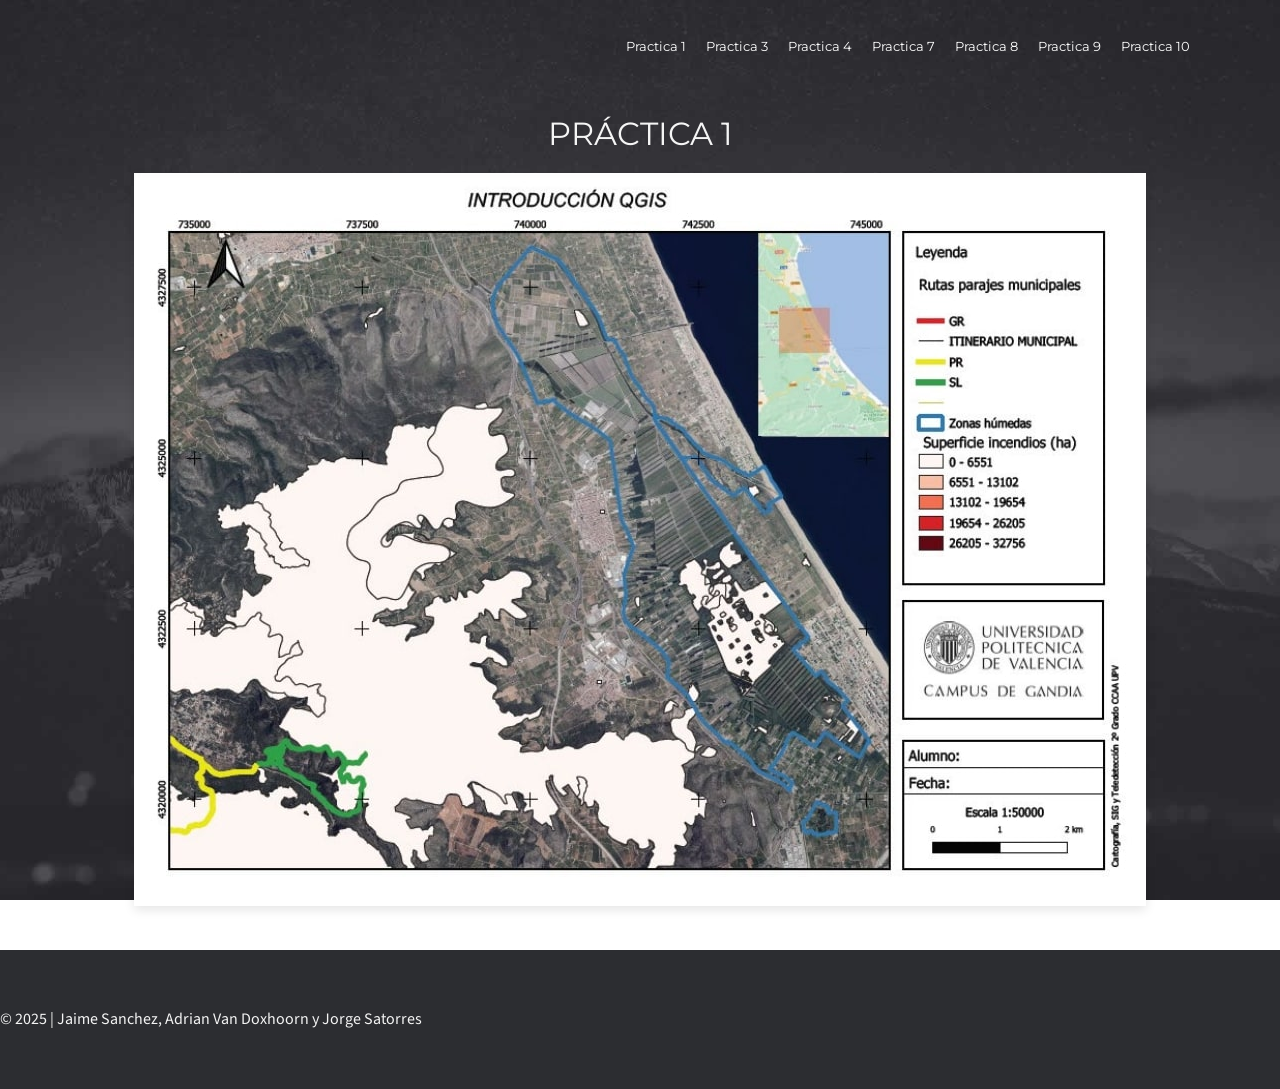
==== commit 918dd210: "Pequeños cambios de css y practicas 3 y 4 funcionales Ahora la practica 3 y 4 son funcionales(se ven" ====
--- a/components/practica1.html
+++ b/components/practica1.html
@@ -40,7 +40,7 @@
             .image-viewer h1 {
                 margin-bottom: 20px; /* Add space below the title */
                 font-size: 2rem;
-                color: #333;
+                color: whitesmoke;
             }
 
             .image-viewer img {
@@ -83,8 +83,9 @@
             <br>
             <br>
             <br>
+            <br>
             <h1>Práctica 1</h1>
-            <img src="../images/Practica1.jpg" alt="Imagen de Práctica 1">
+            <img src="../content/Prac1/practica1.jpg" alt="Imagen de Práctica 1">
         </div>
         <!-- End Image Viewer -->
 
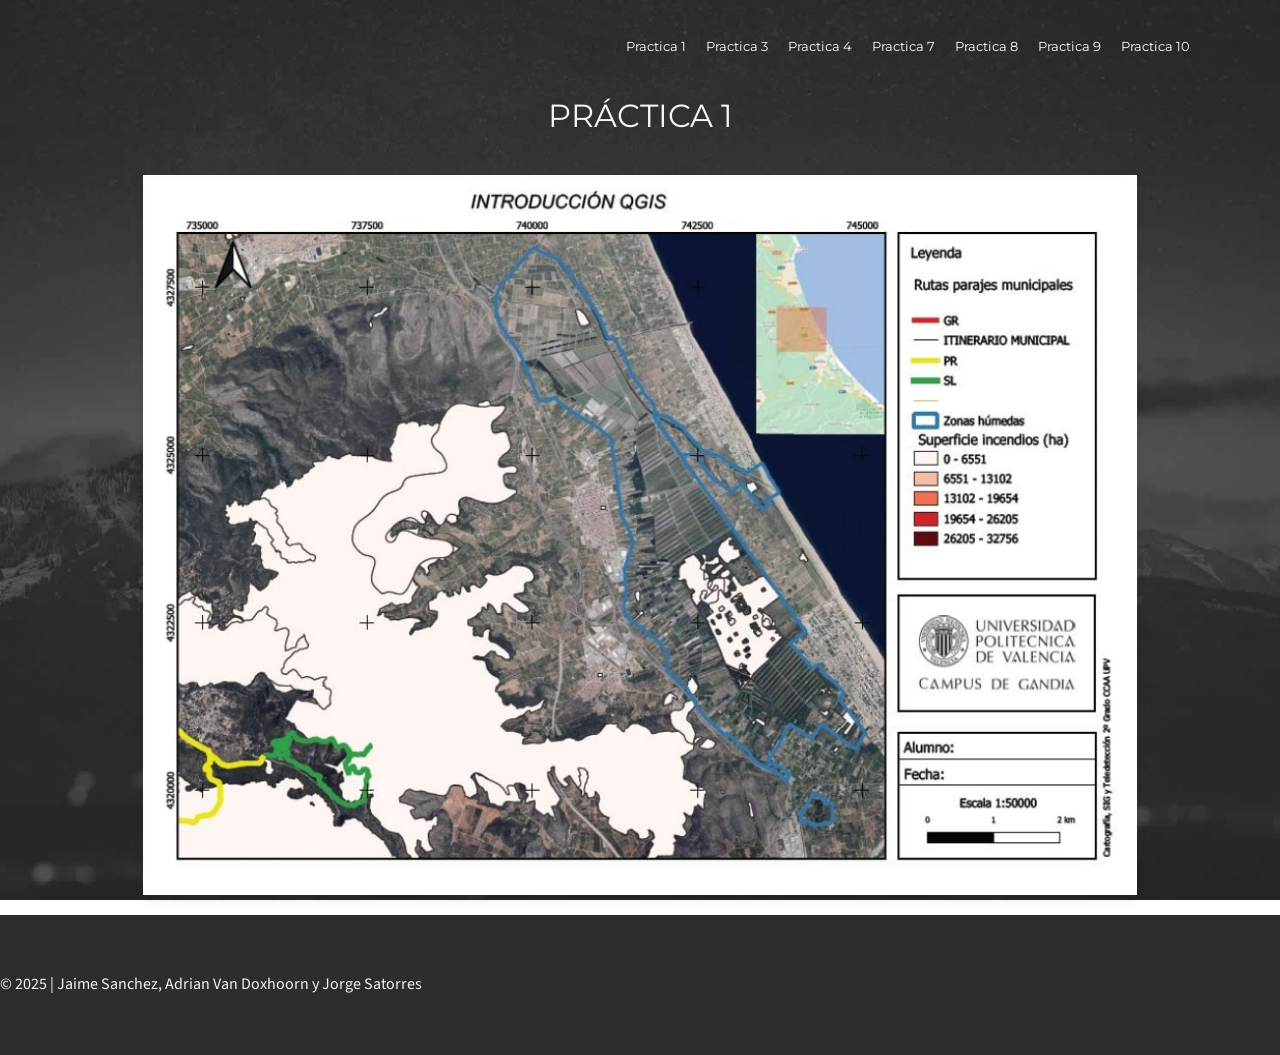
==== commit fde5d620: "El header ya no es sticky y todas tienen la misma estructura Pos lo dicho arriba. Bomba!💣" ====
--- a/components/practica1.html
+++ b/components/practica1.html
@@ -4,7 +4,7 @@
         <meta charset="utf-8">
         <meta name="viewport" content="width=device-width, initial-scale=1, maximum-scale=1">
         <title>Práctica 1 - Imagen Navegable</title>
-        
+
         <!-- CSS -->
         <link rel="stylesheet" href="../css/reset.css">
         <link rel="stylesheet" href="../css/simplegrid.css">
@@ -24,28 +24,27 @@
                 padding: 0;
             }
 
-            .image-viewer {
+            .viewer {
                 position: relative;
                 text-align: center;
-                height: calc(100vh - 100px);
                 display: flex;
+                flex-direction: column;
                 align-items: center;
                 justify-content: center;
-                flex-direction: column; /* Stack elements vertically */
-                padding: 100px 20px 20px 20px; /* Add top padding to prevent overlap */
-                margin-bottom: 150px;
-                margin-top: 0px;
+                padding: 20px;
+                gap: 20px;
             }
 
-            .image-viewer h1 {
-                margin-bottom: 20px; /* Add space below the title */
+            .viewer h1 {
+                margin-top: -15px;
+                margin-bottom: 20px;
                 font-size: 2rem;
                 color: whitesmoke;
             }
 
-            .image-viewer img {
-                max-width: 120%;
-                max-height: 120%;
+            .viewer img {
+                max-width: 90%;
+                max-height: 80vh;
                 box-shadow: 0 4px 10px rgba(0, 0, 0, 0.1);
             }
         </style>
@@ -78,16 +77,12 @@
         </header>
         <!-- End Header -->
 
-        <!-- Image Viewer -->
-        <div class="image-viewer">
-            <br>
-            <br>
-            <br>
-            <br>
+        <!-- Viewer -->
+        <div class="viewer">
             <h1>Práctica 1</h1>
             <img src="../content/Prac1/practica1.jpg" alt="Imagen de Práctica 1">
         </div>
-        <!-- End Image Viewer -->
+        <!-- End Viewer -->
 
         <!-- Footer -->
         <footer class="wrap">
--- a/style.css
+++ b/style.css
@@ -307,7 +307,6 @@
 ********************************************************* */
 
 #top-header {
-  position: fixed;
   z-index: 1000;
   width: 100%;
   padding: 23px 0;
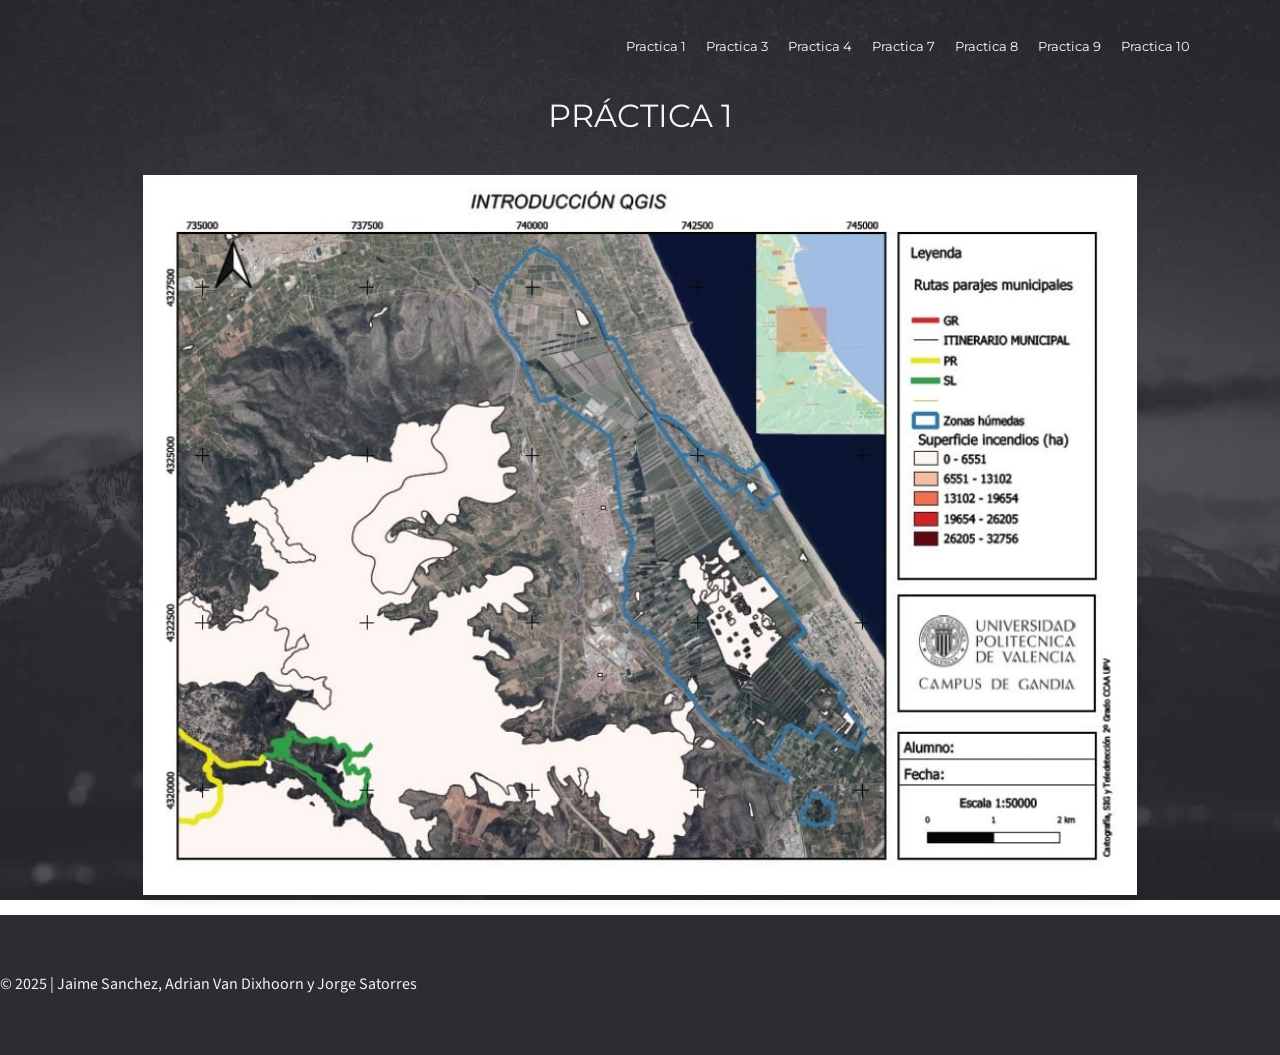
==== commit e42b0b8f: "Prac9Arreglo" ====
--- a/components/practica1.html
+++ b/components/practica1.html
@@ -87,7 +87,7 @@
         <!-- Footer -->
         <footer class="wrap">
             <div class="content">
-                <p class="footer-text">© 2025 | Jaime Sanchez, Adrian Van Doxhoorn y Jorge Satorres</p>
+                <p class="footer-text">© 2025 | Jaime Sanchez, Adrian Van Dixhoorn y Jorge Satorres</p>
             </div>
         </footer>
         <!-- End Footer -->
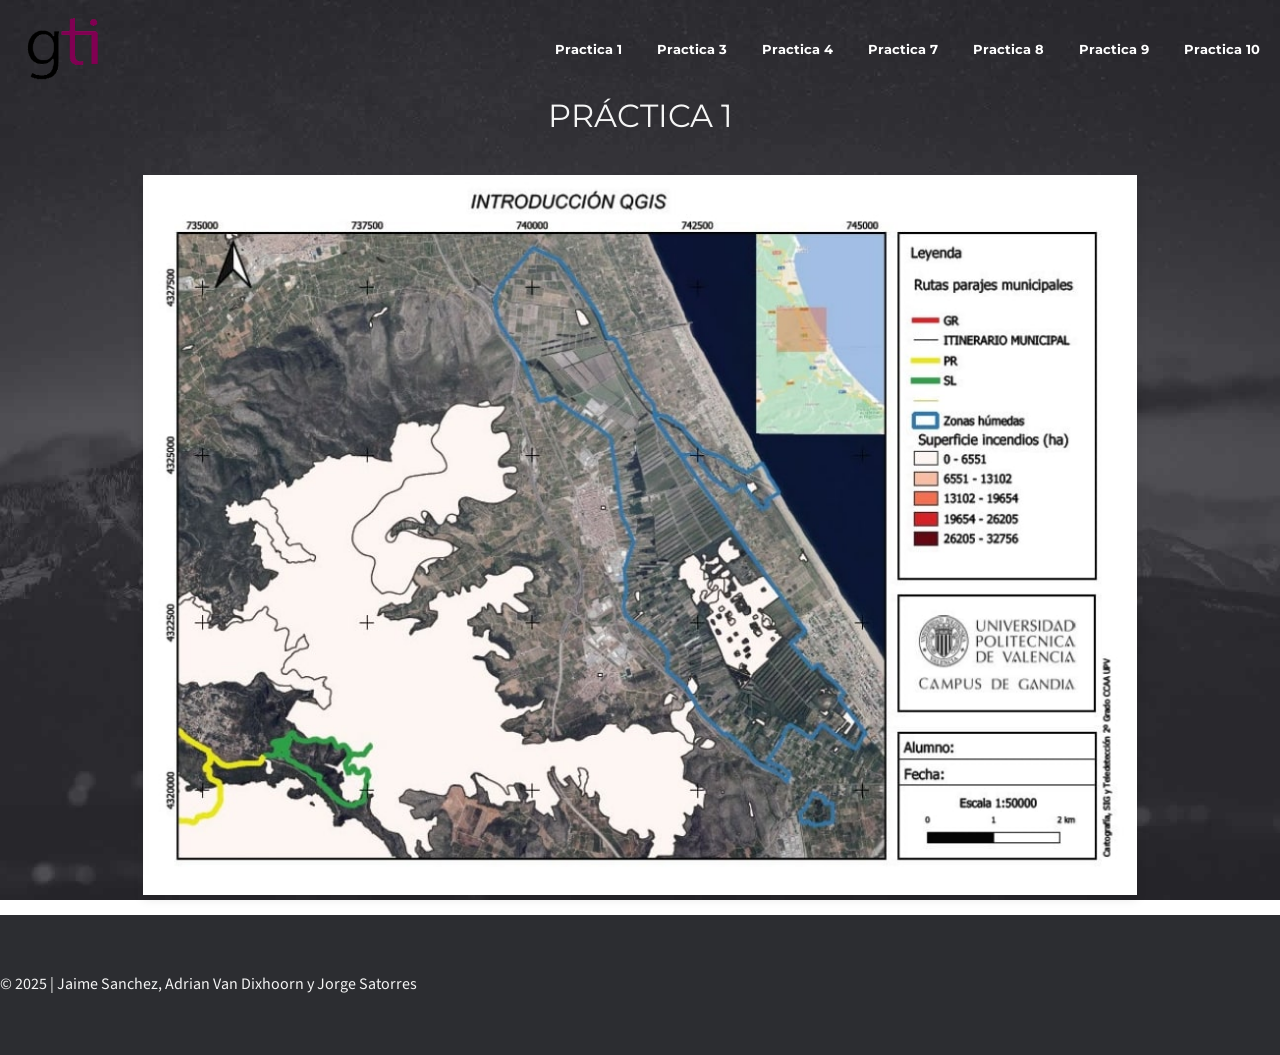
==== commit bc46331f: "Header con logo que redirige" ====
--- a/components/practica1.html
+++ b/components/practica1.html
@@ -22,6 +22,51 @@
                 background-size: cover;
                 margin: 0;
                 padding: 0;
+            }
+
+            header {
+                position: relative;
+                padding: 20px 0;
+                z-index: 10;
+                color: whitesmoke;
+                display: flex;
+                justify-content: space-between;
+                align-items: center;
+            }
+
+            .logo-wrap {
+                display: flex;
+                align-items: center;
+                margin-left: 20px;
+            }
+
+            .logo-wrap img {
+                max-width: 90px;
+                height: auto;
+                display: block;
+                margin-top: -15px;
+            }
+
+            .navigation {
+                margin-right: 20px;
+            }
+
+            .nav-container {
+                list-style: none;
+                display: flex;
+                gap: 15px;
+                margin: 0;
+                padding: 0;
+            }
+
+            .nav-container li {
+                display: inline;
+            }
+
+            .nav-container li a {
+                text-decoration: none;
+                color: whitesmoke;
+                font-weight: bold;
             }
 
             .viewer {
@@ -52,29 +97,23 @@
     <body id="home">
         <!-- Header -->
         <header id="top-header" class="header-home">
-            <div class="grid">
-                <div class="col-1-1">
-                    <div class="content">
-                        <div class="logo-wrap">
-                            <a href="#" class="logo"></a>
-                        </div>
-                        <nav class="navigation">
-                            <input type="checkbox" id="nav-button">
-                            <label for="nav-button" onclick></label>
-                            <ul class="nav-container">
-                                <li><a href="practica1.html">Practica 1</a></li>
-                                <li><a href="practica3.html">Practica 3</a></li>
-                                <li><a href="practica4.html">Practica 4</a></li>
-                                <li><a href="practica7.html">Practica 7</a></li>
-                                <li><a href="practica8.html">Practica 8</a></li>
-                                <li><a href="practica9.html">Practica 9</a></li>
-                                <li><a href="practica10.html">Practica 10</a></li>
-                            </ul>
-                        </nav>
-                    </div>
-                </div>
+            <div class="logo-wrap">
+                <a href="../index.html" class="logo"><img src="../images/gti.png" alt="Logo"></a>
             </div>
-        </header>
+            <nav class="navigation">
+                <input type="checkbox" id="nav-button">
+                <label for="nav-button" onclick></label>
+                <ul class="nav-container">
+                    <li><a href="practica1.html">Practica 1</a></li>
+                    <li><a href="practica3.html">Practica 3</a></li>
+                    <li><a href="practica4.html">Practica 4</a></li>
+                    <li><a href="practica7.html">Practica 7</a></li>
+                    <li><a href="practica8.html">Practica 8</a></li>
+                    <li><a href="practica9.html">Practica 9</a></li>
+                    <li><a href="practica10.html">Practica 10</a></li>
+                </ul>
+            </nav>
+        </header>        
         <!-- End Header -->
 
         <!-- Viewer -->
